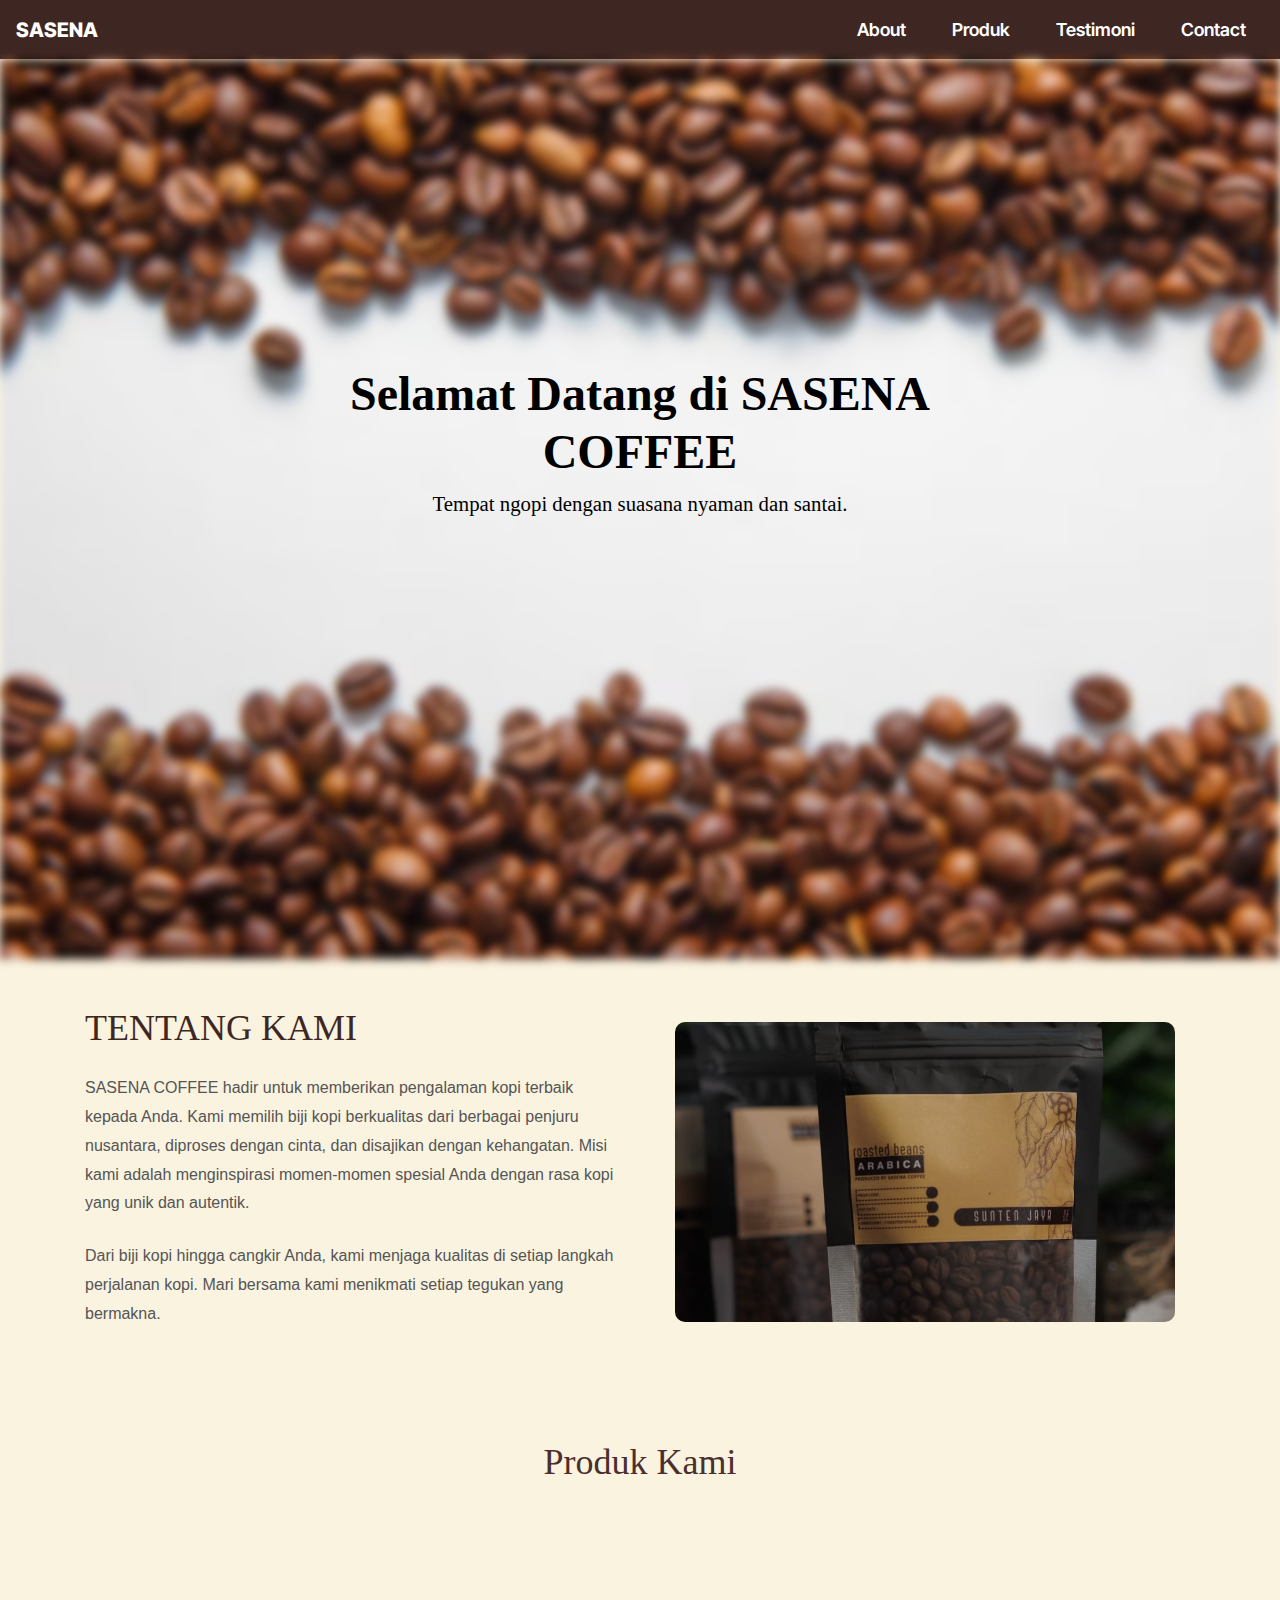
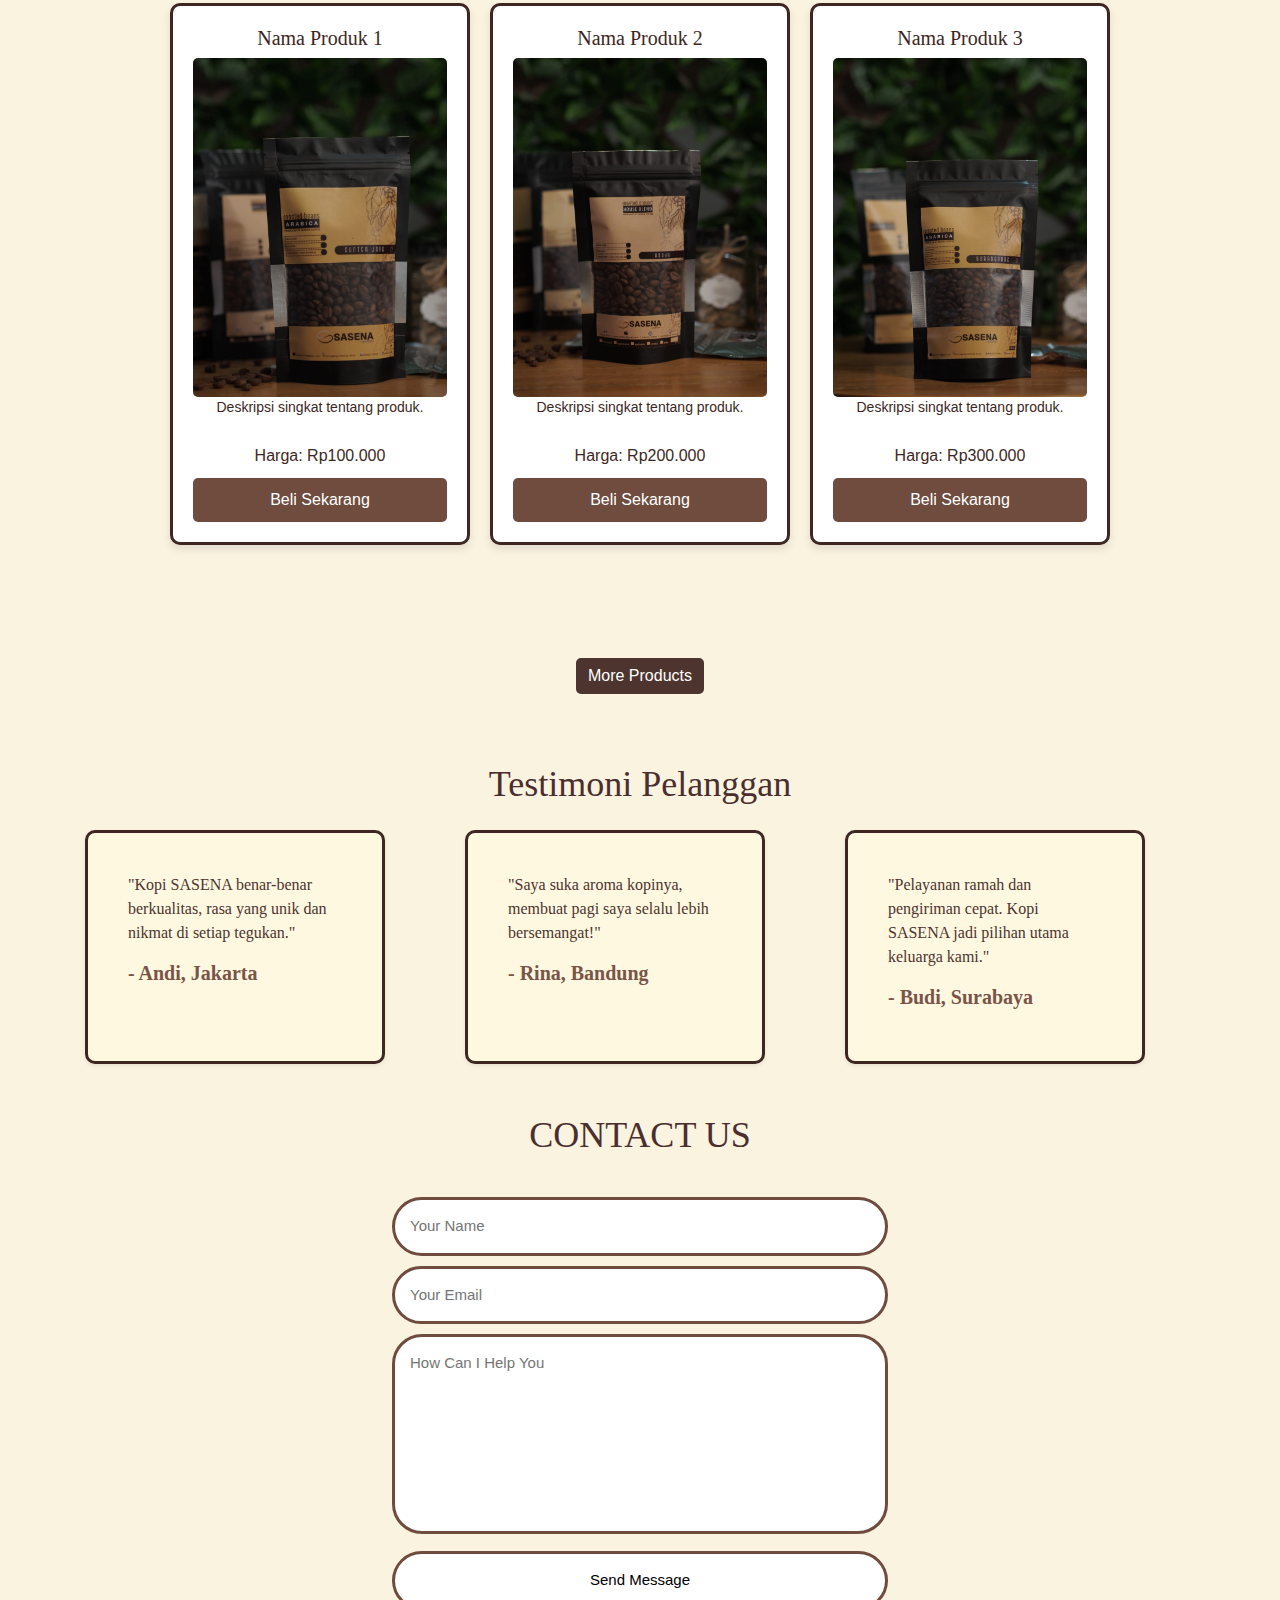
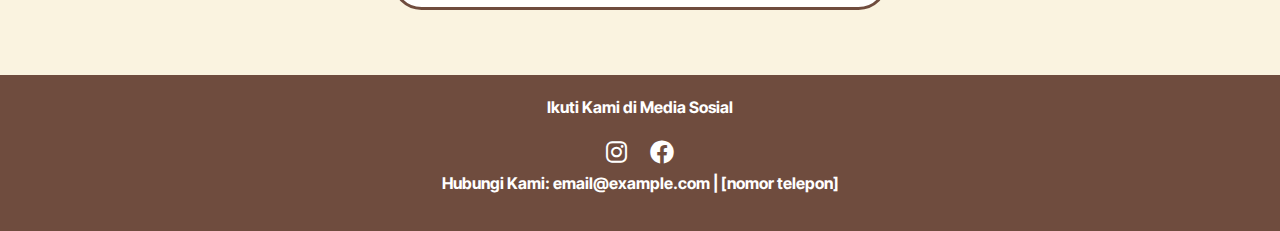
==== Tugas RPL/index.html @ 96879642 "Merge branch 'main' of https://github.com/Yapii234/PROJECT_SasenaCoffee" ====
<!DOCTYPE html>
<html lang="id">
<head>
    <meta charset="UTF-8">
    <meta name="viewport" content="width=device-width, initial-scale=1.0">
    <title>Landing Page Kopi</title>
    <link rel="stylesheet" href="https://stackpath.bootstrapcdn.com/bootstrap/4.5.2/css/bootstrap.min.css">
    <link rel="stylesheet" href="style.css">
    <link rel="stylesheet" href="https://cdnjs.cloudflare.com/ajax/libs/font-awesome/6.0.0-beta3/css/all.min.css">
</head>
<body>


    <!-- Navbar -->
    <nav class="navbar navbar-expand-lg ">
        <a class="navbar-brand" href="#">SASENA</a>
        <button class="navbar-toggler" type="button" data-toggle="collapse" data-target="#navbarNav" aria-controls="navbarNav" aria-expanded="false" aria-label="Toggle navigation">
            <span class="navbar-toggler-icon"></span>
        </button>
        <div class="collapse navbar-collapse" id="navbarNav">
            <ul class="navbar-nav ml-auto">
                <li class="nav-item">
                    <a class="nav-link" href="#about">About</a>
                </li>
                <li class="nav-item">
                    <a class="nav-link" href="#products">Produk</a>
                </li>
                <li class="nav-item">
                    <a class="nav-link" href="#testimoni">Testimoni</a>
                </li>
                <li class="nav-item">
                    <a class="nav-link" href="#contact">Contact</a>
                </li>
            </ul>
          </div>
        </nav>
        <div class="text">
          <h1>Selamat Datang di SASENA COFFEE</h1>
          <p>Tempat ngopi dengan suasana nyaman dan santai.</p>
        </div> 
        <div class="background">
         
    </div>
    
    <section id="about" class="py-5">
      <div class="container">
        <div class="row align-items-center">
          <!-- Bagian Teks -->
          <div class="col-md-6">
            <h2 class="text-uppercase mb-4 ">
              Tentang Kami
            </h2>
            <p class="mb-4">
              SASENA COFFEE hadir untuk memberikan pengalaman kopi terbaik kepada Anda. Kami memilih biji kopi berkualitas dari berbagai penjuru nusantara, diproses dengan cinta, dan disajikan dengan kehangatan. Misi kami adalah menginspirasi momen-momen spesial Anda dengan rasa kopi yang unik dan autentik.
            </p>
            <p>
              Dari biji kopi hingga cangkir Anda, kami menjaga kualitas di setiap langkah perjalanan kopi. Mari bersama kami menikmati setiap tegukan yang bermakna.
            </p>
          </div>
          <!-- Bagian Gambar -->
          <div class="col-md-6 text-center">
            <div class="image-container">
              <img
                src="/Tugas RPL/assets/produk1.jpg"
                alt="Tentang Kami"
                class="img-fluid rounded shadow"
              />
            </div>
          </div>
        </div>
      </div>
    </section>
    
    
        <section id="products" class="products mt-5">
            <h2 class="text-center">Produk Kami</h2>
            <div class="cards-container">
                <div class="card">
                  <h3>Nama Produk 1</h3>
                  <img src="/Tugas RPL/assets/produk1.jpg" alt="">
                  <p class="Desc">Deskripsi singkat tentang produk.</p>
                  <p class="price">Harga: Rp100.000</p>
                  <button>Beli Sekarang</button>
                </div>
                <div class="card">
                  <h3>Nama Produk 2</h3>
                  <img src="/Tugas RPL/assets/produk2.jpg" alt="">
                  <p class="Desc">Deskripsi singkat tentang produk.</p>
                  <p class="price">Harga: Rp200.000</p>
                  <button>Beli Sekarang</button>
                </div>
                <div class="card">
                  <h3>Nama Produk 3</h3>
                  <img src="/Tugas RPL/assets/produk3.jpg" alt="">
                  <p class="Desc">Deskripsi singkat tentang produk.</p>
                  <p class="price">Harga: Rp300.000</p>
                  <button>Beli Sekarang</button>
                </div>
              </div>
              <div class="d-flex justify-content-center my-4">
                <button class="btn ">More Products</button>
              </div>
              
        </section>

        <section class="testimoni" id="testimoni">
            <div class="container">
              <h2 class="text-center mb-4">Testimoni Pelanggan</h2>
              <div class="row">
                <!-- Testimoni 1 -->
                <div class="col-md-4">
                  <div class="card shadow-sm">
                    <div class="card-body">
                      <p class="card-text">"Kopi SASENA benar-benar berkualitas, rasa yang unik dan nikmat di setiap tegukan."</p>
                      <h5 class="card-title text-end">- Andi, Jakarta</h5>
                    </div>
                  </div>
                </div>
                <!-- Testimoni 2 -->
                <div class="col-md-4">
                  <div class="card shadow-sm">
                    <div class="card-body">
                      <p class="card-text">"Saya suka aroma kopinya, membuat pagi saya selalu lebih bersemangat!"</p>
                      <h5 class="card-title text-end">- Rina, Bandung</h5>
                    </div>
                  </div>
                </div>
                <!-- Testimoni 3 -->
                <div class="col-md-4">
                  <div class="card shadow-sm">
                    <div class="card-body">
                      <p class="card-text">"Pelayanan ramah dan pengiriman cepat. Kopi SASENA jadi pilihan utama keluarga kami."</p>
                      <h5 class="card-title text-end">- Budi, Surabaya</h5>
                    </div>
                  </div>
                </div>
              </div>
            </div>
          </section>

    <section id="contact" >
        <div class="contact">
            <h2>CONTACT US</h2>
        </div>
        <div class="alert alert-success role="alert" id="myAlert">
                  Berhasil Terkirim! 
                </div>
            <div class="contact-form">
                <form action="https://formspree.io/f/xpwwjdwo"
                method="POST" class="text-center">
                    <input type="name" name="name" placeholder="Your Name" required>
                    <input type="email" name="email" placeholder="Your Email" required>
                    <textarea name="message" id="" cols="35" rows="10" placeholder="How Can I Help You" required></textarea>
                    <input type="submit" onclick="myFunction()" value="Send Message" class="submit" require>
                </form>
            </div>
        </div>
    </section>

    <footer>
        <p>Ikuti Kami di Media Sosial</p>
        <div>
            <a href="https://www.instagram.com/sasenacoffee?igsh=MXdnYzlqZTFneHRh" target="_blank"><i class="fab fa-instagram"></i></a>
            <a href="https://www.facebook.com/sasenacoffeestore?mibextid=ZbWKwL" target="_blank"><i class="fab fa-facebook"></i></a>
        </div>
        <p>Hubungi Kami: email@example.com | [nomor telepon]</p>
    </footer>

    <script>
      // alerts //
      var myAlert = document.getElementById('myAlert');

      myAlert.style.display = 'none'

      function myFunction() {
      myAlert.style.display = 'block' 

      // Clear the text before upload //
      window.onbeforeunload = () => {
      for (const form of document.getElementsByTagName("form")) {
      form.reset();
      }
    };
    }
    </script>

    <script src="https://code.jquery.com/jquery-3.5.1.slim.min.js"></script>
    <script src="https://cdn.jsdelivr.net/npm/@popperjs/core@2.9.2/dist/umd/popper.min.js"></script>
    <script src="https://stackpath.bootstrapcdn.com/bootstrap/4.5.2/js/bootstrap.min.js"></script>
</body>
</html>
---- Tugas RPL/style.css ----
@import url('https://fonts.googleapis.com/css2?family=Anton&family=Bebas+Neue&family=Inter+Tight:ital,wght@0,100..900;1,100..900&display=swap');
/*Header*/
* {
  margin: 0;
  padding: 0;
  box-sizing: border-box;
}
body, html {
  margin: 0;
  padding: 0;
  height: 100%;
}

.background {
  position: relative;
  width: 100%;
  height: 100vh;
  background: url('./assets/Home.avif') no-repeat center center/cover;
  filter: blur(5px);
}

.text {
  position: absolute;
  top: 50%;
  left: 50%;
  transform: translate(-50%, -50%);
  color: black; 
  text-align: center;
  font-family: Arial, sans-serif;
  z-index: 1;
  background-color: transparent;
  
}

.text h1 {
  font-size: 3rem;
  font-family: 'Playfair Display', serif;
  font-weight: 600;
}

.text p {
  font-size: 1.3rem;
  font-family: 'Lora', serif;
}

/* navbar */
button.navbar-toggler-{
  color: #007BFF;
}
.navbar-toggler{
  color: white;
}
#navbar-color {
  background-color: rgba(238, 224, 208);
}
.navbar-expand-lg{
  background-color: #3e2723;
}
.navbar-brand {
  font-family: "Inter Tight", serif;
  font-optical-sizing: auto;
  font-weight: 800;
  font-style: normal;
}

.navbar-nav {
  margin-left: auto; 
  gap: 30px; 
  list-style: none;
  transition: left 0.3s;
  font-size: 18px;
  padding-right: 10px;
}
.navbar-brand{
  color: white;
}
.nav-link {
  color: white;
  transition: 0.4s ease;
  cursor: pointer;
  font-family: "Inter Tight", serif;
  font-optical-sizing: auto;
  font-weight: 600; 
  font-style: normal;
}

.nav-link:hover {
  color: #6f4c3e;
  border: 3px solid #6f4c3e;
  border-radius: 8px;
  padding: 2px 8px; 
}

/*Body*/
body {
  font-family: 'Roboto', sans-serif;
  margin: 0;
  padding: 0;
    background-color: #faf3e0;
    color: #3e2723;
}
section.features{
  background-color: #faf3e0;
  padding-top: 5vh;
  padding-bottom: 5vh;

}

section#products.products.mt-5 {
  padding-bottom: 5vh;
}

/*About*/
#about h2 {
  font-family: 'Abril Fatface', serif;
  font-size: 36px;
}
#about p {
  font-family: 'Roboto', sans-serif;
  color: #555;
  line-height: 1.8;
}
.image-container {
  position: relative;
  overflow: hidden;
  display: inline-block;
  border-radius: 10px;
  transition: transform 0.3s ease-in-out;
}

.image-container img {
  transition: transform 0.4s ease-in-out, filter 0.4s ease-in-out;
    width: 500px;
    height: 300px;
    object-fit: cover; /* Menjaga gambar tetap proporsional */
}

.image-container:hover img {
  transform: scale(1.1);
  filter: brightness(1.2);
  cursor: pointer;
}


/* Container untuk card */
.products h2 {
  font-family: 'Abril Fatface', serif;
  color: #4b2e2e;
  font-size: 36px;
  margin-bottom: 30px;
}
.cards-container {
  display: flex;
  justify-content: center;
  align-items: center; 
  gap: 20px; 
  margin: 0; 
  padding: 5px;
  height: 80vh; 
}


.card {
  max-width: 300px; 
  border: 3px solid #3e2723;
  border-radius: 10px;
  box-shadow: 0 4px 8px rgba(0, 0, 0, 0.1);
  padding: 20px;
  text-align: center;
  transition: transform 0.2s, box-shadow 0.2s;
  color: #faf3e0;
}
.card h3 {
  font-family: 'Pacifico', cursive;
  font-size: 20px;
  color: #3e2723;
}
p.Desc{
  font-size: 14px;
  color: #3e2723;
}
p.price{
  font-size: 16px;
  color: #3e2723;
  margin: 10px 0;
}
.card:hover {
  transform: translateY(-5px);
  box-shadow: 0 8px 16px rgba(0, 0, 0, 0.2);
}
/*img*/
img {
  border-radius: 5px;
}

/* Style tombol */

.card button {
  background-color: #6f4c3e;
  color: white;
  border: none;
  padding: 10px 20px;
  border-radius: 5px;
  cursor: pointer;
  font-size: 16px;
  transition:  0.3s;
}

.card button:hover {
  background-color: #4E342E;
}
button.btn{
    background-color: #6f4c3e;
    color: white;
    border: none;
    border-radius: 5px;
    cursor: pointer;
    font-size: 16px;
    transition: 0.3s;
}
button.btn {
  background-color: #4E342E;
}

/*Testimoni*/
/* Style untuk semua card testimoni */
.testimoni h2 {
  font-family: 'Abril Fatface', serif;
  color: #4b2e2e;
  font-size: 36px;
  margin-bottom: 30px;
}

.testimoni .card {
  height: 100%;
  min-height: 200px; 
  background-color: #fff8e1; 
  border: 1px solid #e0c4a8;
  border-radius: 10px;  
  box-shadow: 0 4px 8px rgba(0, 0, 0, 0.3); 
  text-align: left;
  border: 3px solid #3e2723;
}

.testimoni .card-body {
  font-family: 'Merriweather', serif;
}

.testimoni .card-text {
  color: #4E342E;
}

.testimoni .card-title {
  font-weight: bold; 
  color: #795548; 
}
/* contact */ 


.contact {
  display: flex;
  flex-direction: row;
  justify-content: center;
  margin-top: 50px;
  padding: 0;
}

.contact h2 {
  font-family: 'Abril Fatface', serif;
  color: #4b2e2e;
  text-align: center;
  font-size: 36px;
  margin-bottom: 30px;
}
.contact-form{
  padding-bottom: 5vh;
}
.contact-form form {
  position: relative;
  width: 50%;
  border: 3x solid #6f4c3e;
  border-radius: 30px;
  margin: auto;
  padding: 10px;
}
.contact-form form input, form textarea {
  width: 80%;
  padding: 15px;
  background: white;
  color: black;
  border: 3px solid #6f4c3e;
  outline: none;
  font-size: 15px;
  border-radius: 30px;
  margin-bottom: 10px;
}
.contact-form textarea {
  resize: none;
  height: 200px;
}
.contact-form input .submit {
  width: 160px;
  height: 60px;
  background: transparent;
  border: 3px solid #4E342E;
  border-radius: 30px;
  transition: 0.5s ease;
  cursor: pointer;
}
.contact-form .submit:hover {
  background-color: #6f4c3e;
  color: white;
}
iframe {
  margin-top: 30px;
}
/* contact end */

footer {
    background: #6f4c3e;
    color: white;
    padding: 20px 0;
    text-align: center;
    font-family: "Inter Tight", serif;
  font-optical-sizing: auto;
  font-weight: 700;
  font-style: normal;
}

footer div a {
  margin: 0 10px; /* Jarak antar ikon */
  color: white; /* Warna ikon */
  font-size: 24px; /* Ukuran ikon */
  text-decoration: none; /* Hilangkan garis bawah */
  transition: color 0.3s; /* Efek transisi */
}

footer div a:hover {
  color: #ffd54f; /* Warna saat ikon di-hover */
}
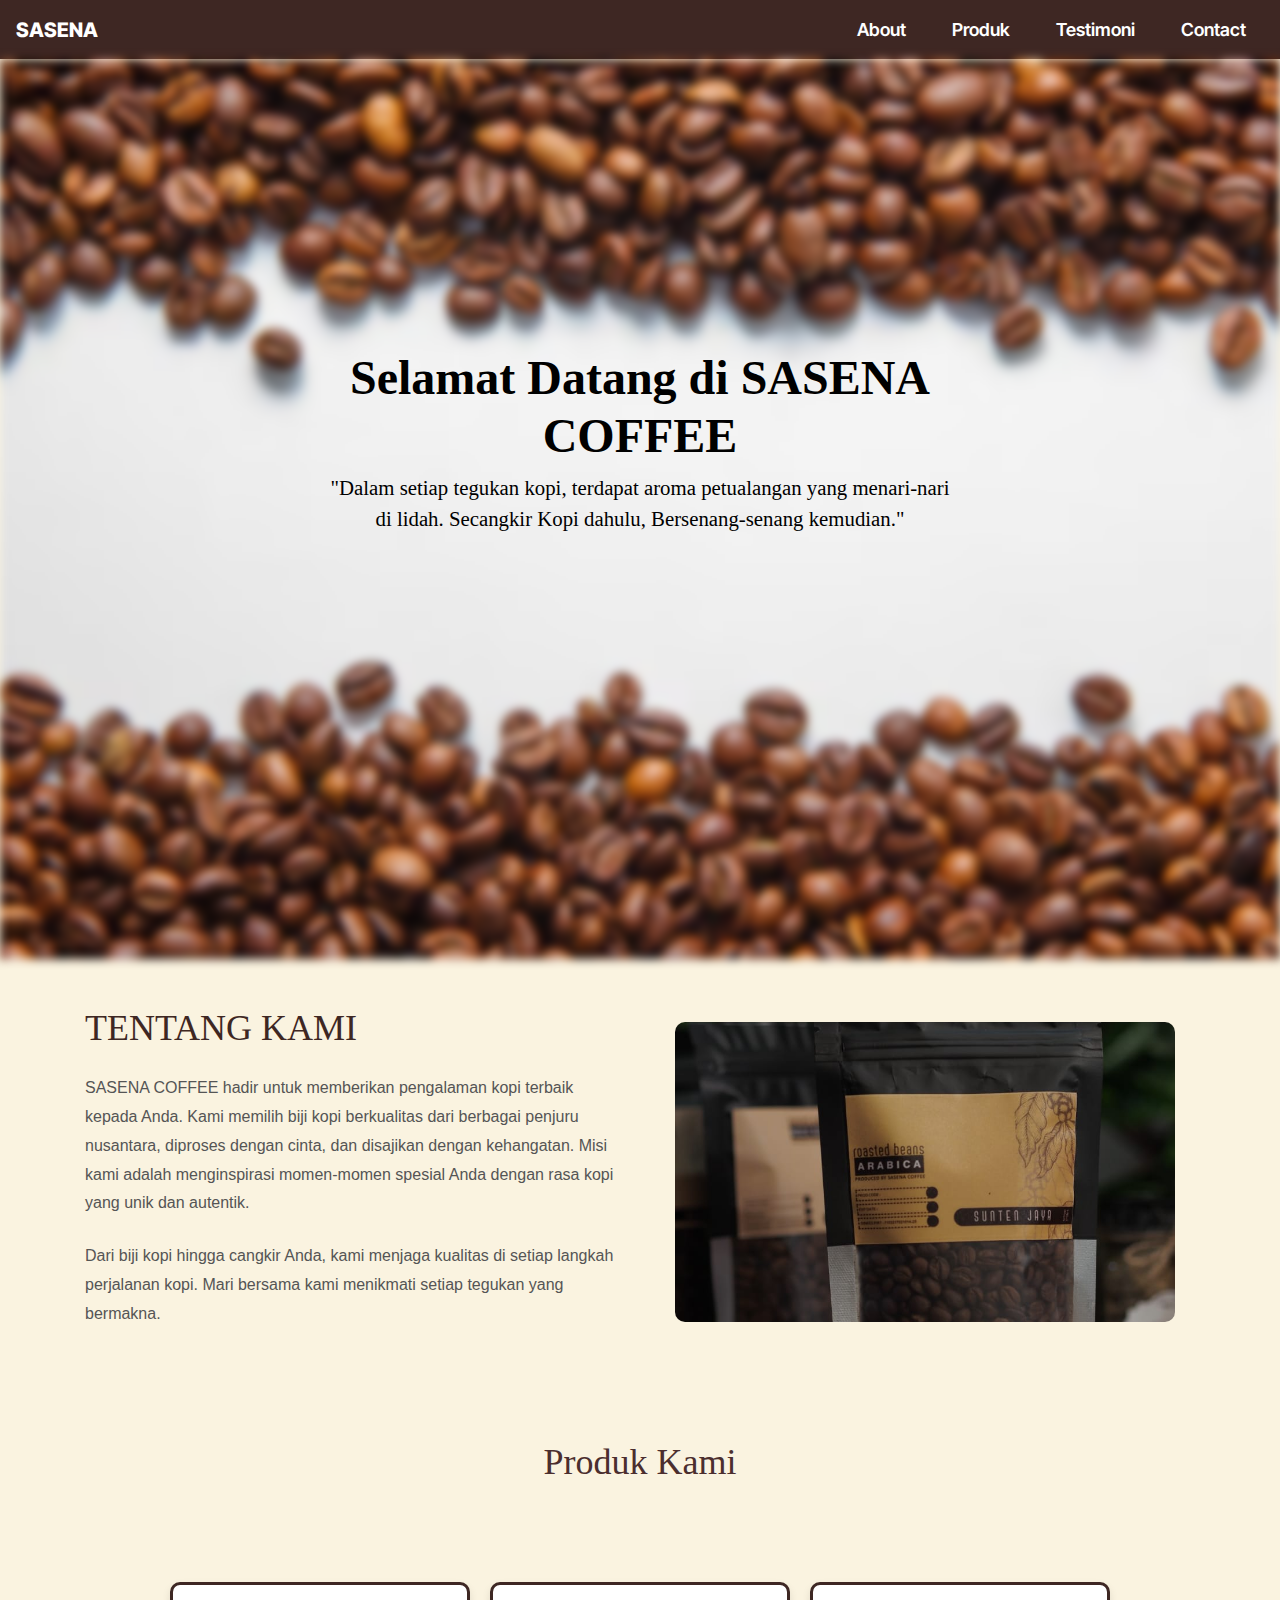
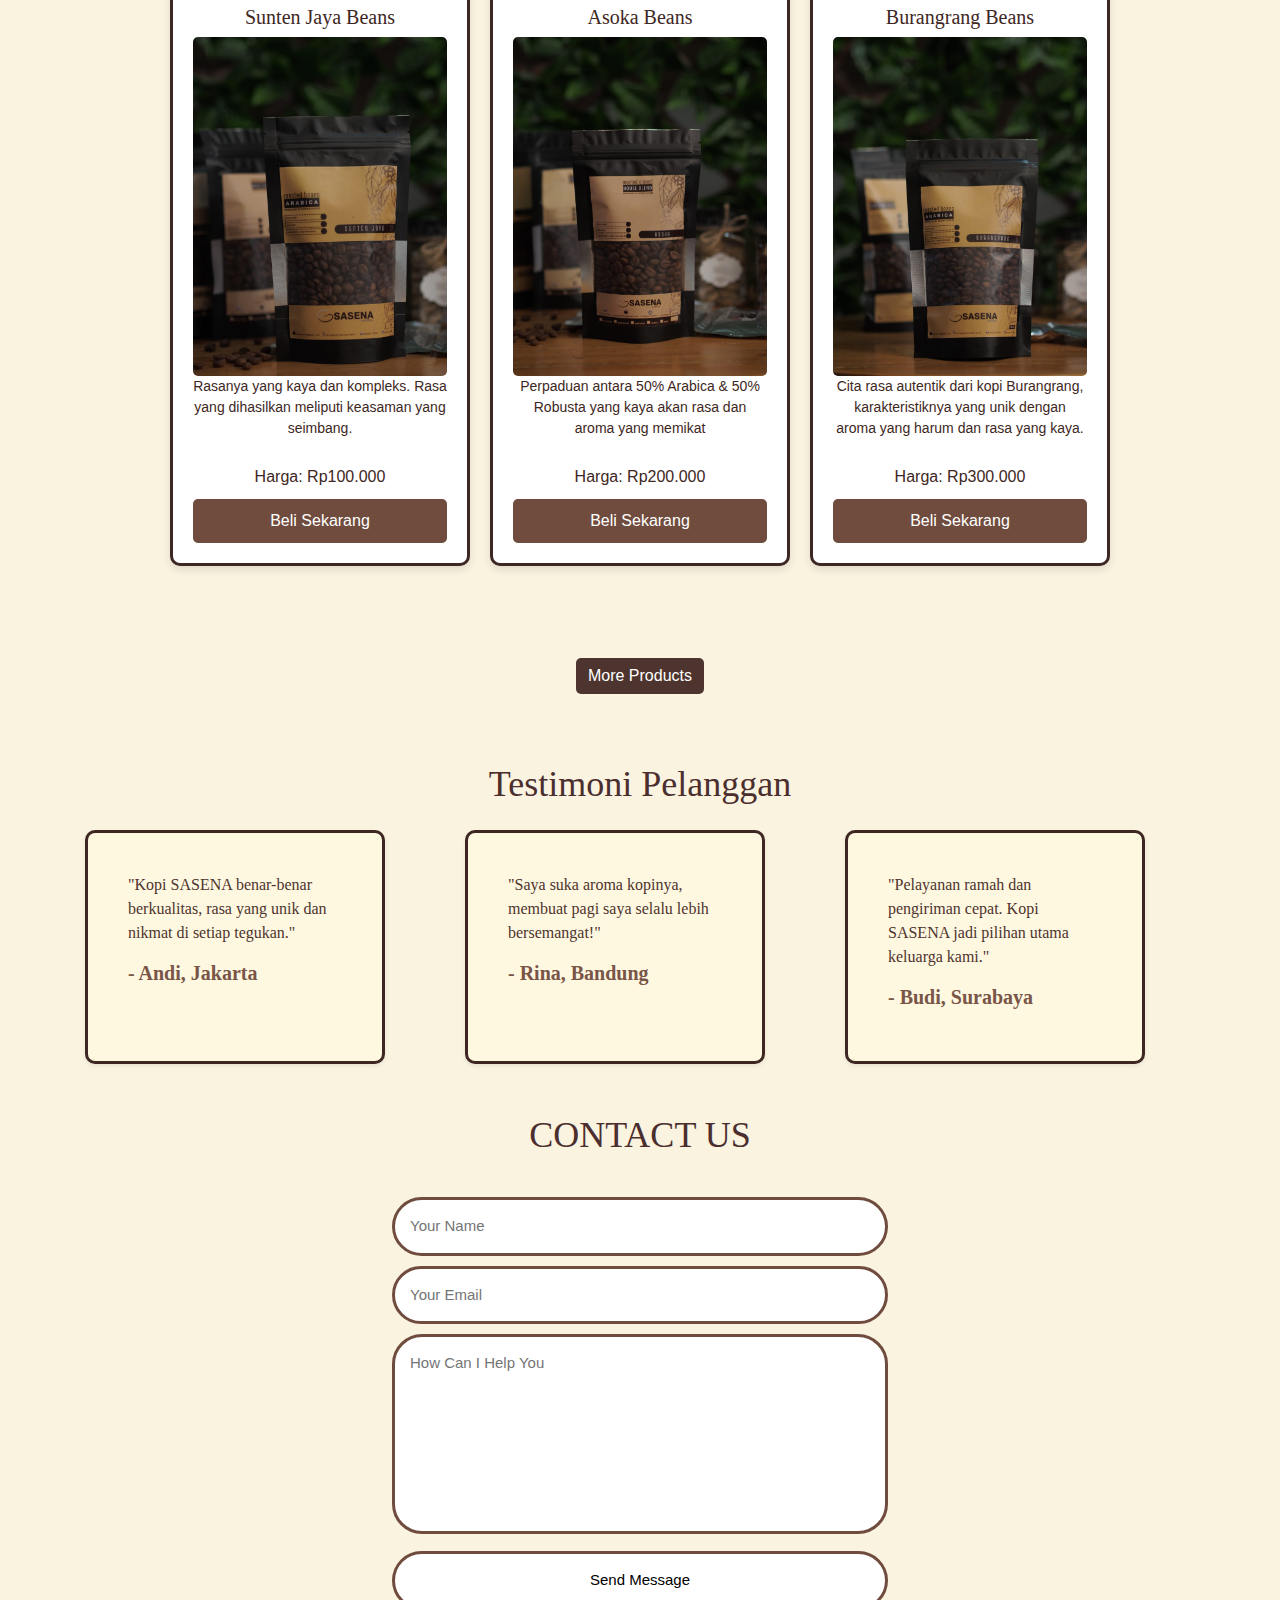
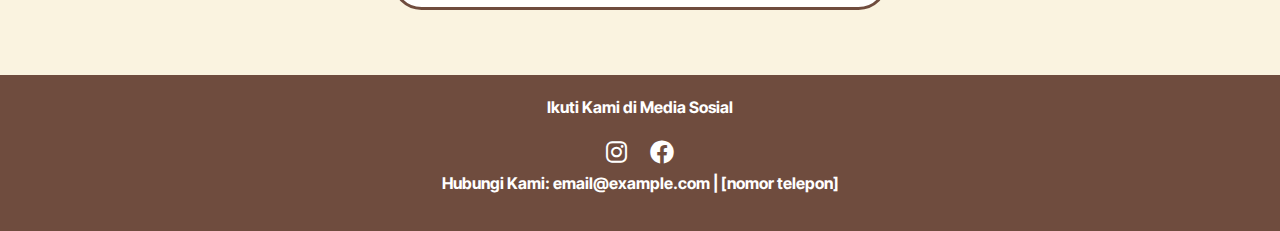
==== commit d23f1a24: "update more products" ====
--- a/Tugas RPL/index.html
+++ b/Tugas RPL/index.html
@@ -36,7 +36,7 @@
         </nav>
         <div class="text">
           <h1>Selamat Datang di SASENA COFFEE</h1>
-          <p>Tempat ngopi dengan suasana nyaman dan santai.</p>
+          <p>"Dalam setiap tegukan kopi, terdapat aroma petualangan yang menari-nari di lidah. Secangkir Kopi dahulu, Bersenang-senang kemudian."</p>
         </div> 
         <div class="background">
          
@@ -76,29 +76,29 @@
             <h2 class="text-center">Produk Kami</h2>
             <div class="cards-container">
                 <div class="card">
-                  <h3>Nama Produk 1</h3>
+                  <h3>Sunten Jaya Beans</h3>
                   <img src="/Tugas RPL/assets/produk1.jpg" alt="">
-                  <p class="Desc">Deskripsi singkat tentang produk.</p>
+                  <p class="Desc">Rasanya yang kaya dan kompleks. Rasa yang dihasilkan meliputi keasaman yang seimbang.</p>
                   <p class="price">Harga: Rp100.000</p>
                   <button>Beli Sekarang</button>
                 </div>
                 <div class="card">
-                  <h3>Nama Produk 2</h3>
+                  <h3>Asoka Beans</h3>
                   <img src="/Tugas RPL/assets/produk2.jpg" alt="">
-                  <p class="Desc">Deskripsi singkat tentang produk.</p>
+                  <p class="Desc">Perpaduan antara 50% Arabica & 50% Robusta yang kaya akan rasa dan aroma yang memikat</p>
                   <p class="price">Harga: Rp200.000</p>
                   <button>Beli Sekarang</button>
                 </div>
                 <div class="card">
-                  <h3>Nama Produk 3</h3>
+                  <h3>Burangrang Beans</h3>
                   <img src="/Tugas RPL/assets/produk3.jpg" alt="">
-                  <p class="Desc">Deskripsi singkat tentang produk.</p>
+                  <p class="Desc">Cita rasa autentik dari kopi Burangrang, karakteristiknya yang unik dengan aroma yang harum dan rasa yang kaya.</p>
                   <p class="price">Harga: Rp300.000</p>
                   <button>Beli Sekarang</button>
                 </div>
               </div>
               <div class="d-flex justify-content-center my-4">
-                <button class="btn ">More Products</button>
+                <a href="../Tugas RPL/more_products.html"><button class="btn ">More Products</button></a>
               </div>
               
         </section>
--- a/Tugas RPL/style.css
+++ b/Tugas RPL/style.css
@@ -76,7 +76,6 @@
 }
 .nav-link {
   color: white;
-  transition: 0.4s ease;
   cursor: pointer;
   font-family: "Inter Tight", serif;
   font-optical-sizing: auto;
@@ -87,7 +86,7 @@
 .nav-link:hover {
   color: #6f4c3e;
   border: 3px solid #6f4c3e;
-  border-radius: 8px;
+  border-radius: 30px;
   padding: 2px 8px; 
 }
 
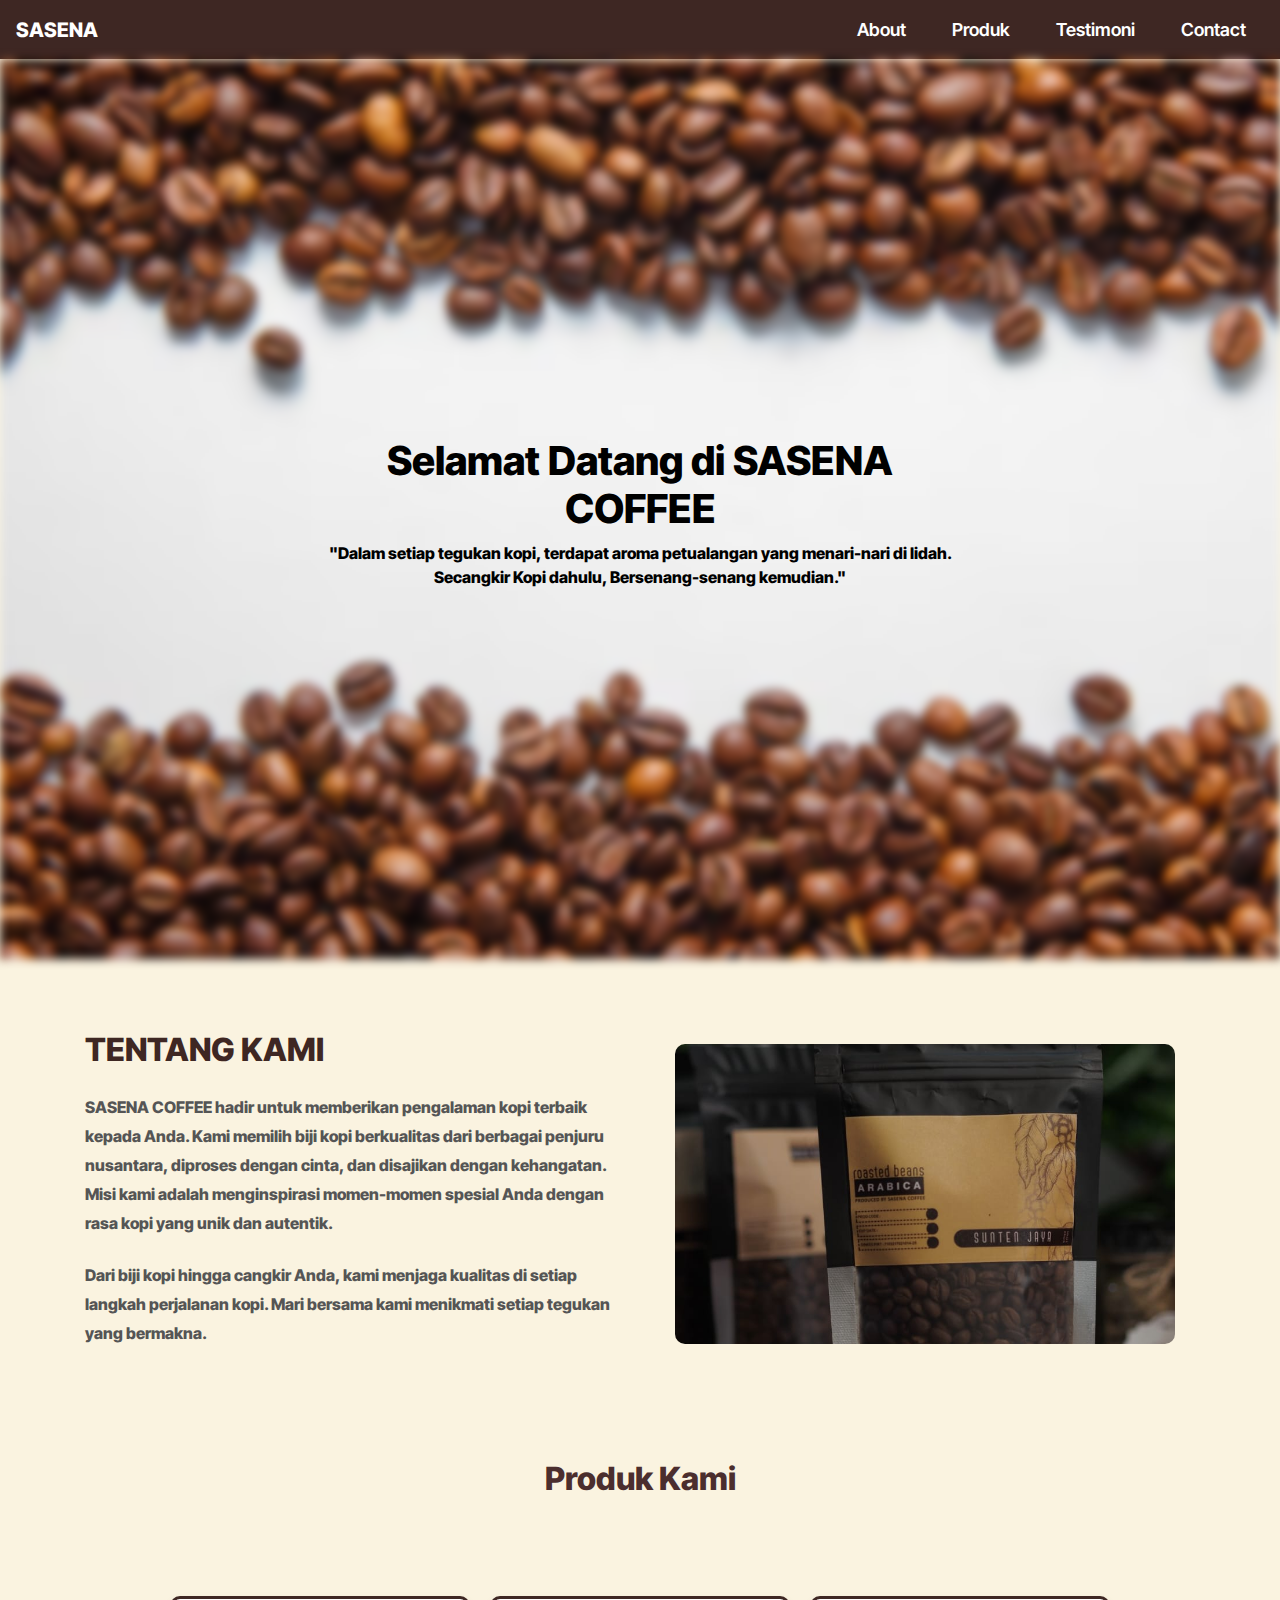
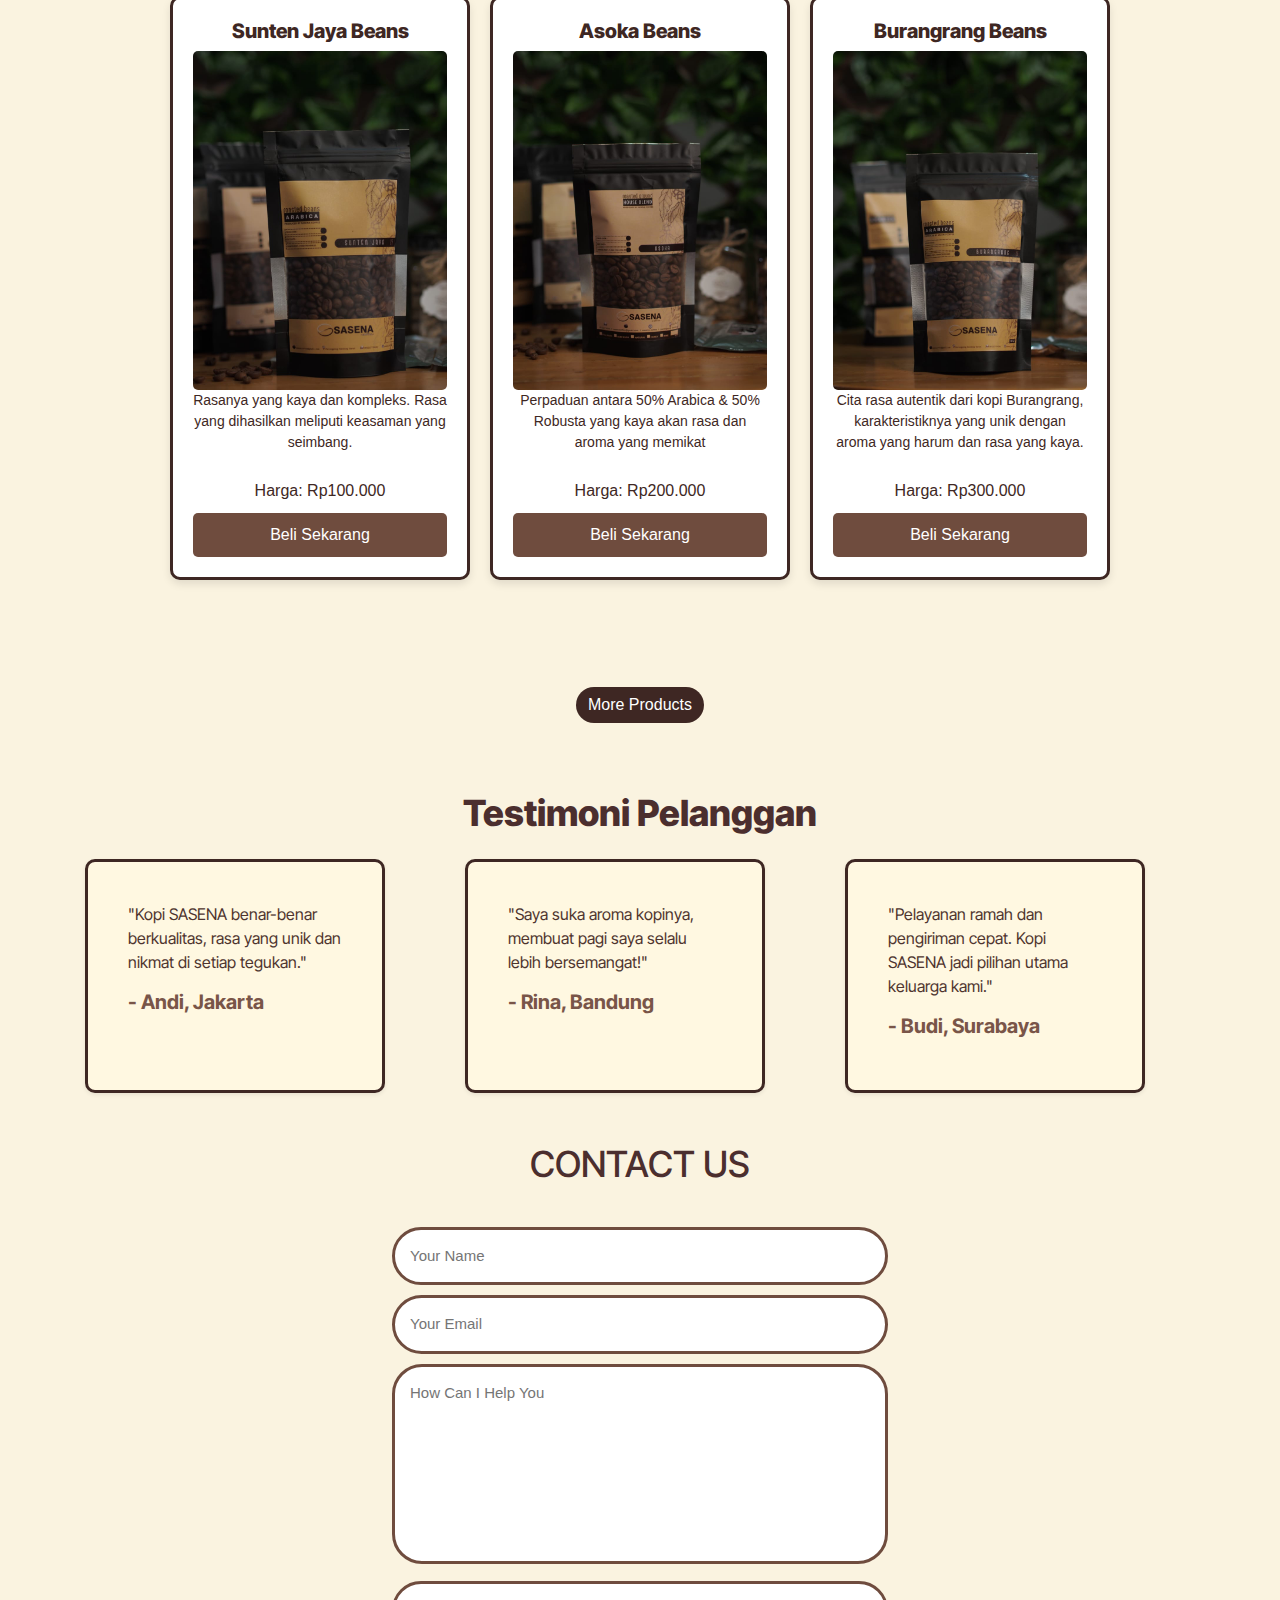
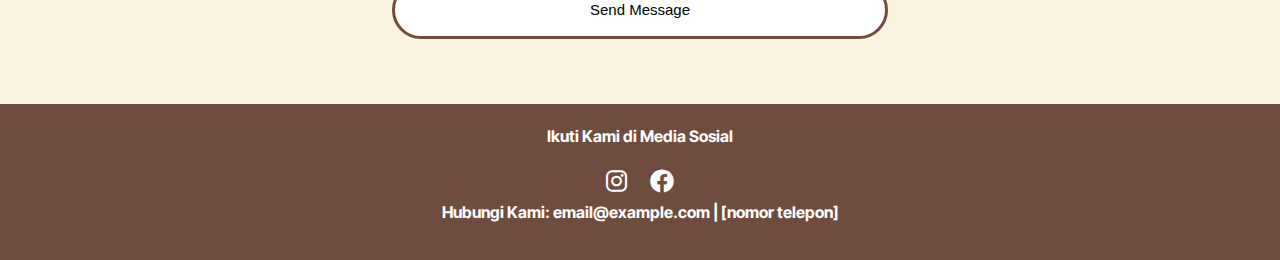
==== commit 971a1041: "update homepage" ====
--- a/Tugas RPL/index.html
+++ b/Tugas RPL/index.html
@@ -34,11 +34,14 @@
             </ul>
           </div>
         </nav>
+        <div style="position: relative;">
+          <div class="background">
+        </div> 
         <div class="text">
           <h1>Selamat Datang di SASENA COFFEE</h1>
           <p>"Dalam setiap tegukan kopi, terdapat aroma petualangan yang menari-nari di lidah. Secangkir Kopi dahulu, Bersenang-senang kemudian."</p>
-        </div> 
-        <div class="background">
+    </div>
+        </div>
          
     </div>
     
--- a/Tugas RPL/style.css
+++ b/Tugas RPL/style.css
@@ -33,22 +33,22 @@
 }
 
 .text h1 {
-  font-size: 3rem;
-  font-family: 'Playfair Display', serif;
-  font-weight: 600;
+  font-family: "Inter Tight", serif;
+  font-optical-sizing: auto;
+  font-weight: 800;
+  font-style: normal;
 }
 
 .text p {
-  font-size: 1.3rem;
-  font-family: 'Lora', serif;
+  font-family: "Inter Tight", serif;
+  font-optical-sizing: auto;
+  font-weight: 800;
+  font-style: normal;
 }
 
 /* navbar */
-button.navbar-toggler-{
-  color: #007BFF;
-}
-.navbar-toggler{
-  color: white;
+button.navbar-toggler {
+  background-color: white;
 }
 #navbar-color {
   background-color: rgba(238, 224, 208);
@@ -111,11 +111,16 @@
 
 /*About*/
 #about h2 {
-  font-family: 'Abril Fatface', serif;
-  font-size: 36px;
+  font-family: "Inter Tight", serif;
+  font-optical-sizing: auto;
+  font-weight: 800;
+  font-style: normal;
 }
 #about p {
-  font-family: 'Roboto', sans-serif;
+  font-family: "Inter Tight", serif;
+  font-optical-sizing: auto;
+  font-weight: 800;
+  font-style: normal;
   color: #555;
   line-height: 1.8;
 }
@@ -143,9 +148,11 @@
 
 /* Container untuk card */
 .products h2 {
-  font-family: 'Abril Fatface', serif;
+  font-family: "Inter Tight", serif;
+  font-optical-sizing: auto;
+  font-weight: 800;
+  font-style: normal;
   color: #4b2e2e;
-  font-size: 36px;
   margin-bottom: 30px;
 }
 .cards-container {
@@ -170,7 +177,10 @@
   color: #faf3e0;
 }
 .card h3 {
-  font-family: 'Pacifico', cursive;
+  font-family: "Inter Tight", serif;
+  font-optical-sizing: auto;
+  font-weight: 800;
+  font-style: normal;
   font-size: 20px;
   color: #3e2723;
 }
@@ -209,22 +219,26 @@
   background-color: #4E342E;
 }
 button.btn{
-    background-color: #6f4c3e;
     color: white;
     border: none;
-    border-radius: 5px;
+    border-radius: 30px;
     cursor: pointer;
     font-size: 16px;
     transition: 0.3s;
 }
 button.btn {
-  background-color: #4E342E;
+  margin-top: 15px;
+  background-color: #3e2723;
+  color: white;
 }
 
 /*Testimoni*/
 /* Style untuk semua card testimoni */
 .testimoni h2 {
-  font-family: 'Abril Fatface', serif;
+  font-family: "Inter Tight", serif;
+  font-optical-sizing: auto;
+  font-weight: 800;
+  font-style: normal;
   color: #4b2e2e;
   font-size: 36px;
   margin-bottom: 30px;
@@ -242,7 +256,7 @@
 }
 
 .testimoni .card-body {
-  font-family: 'Merriweather', serif;
+  font-family: 'Inter Tight', serif;
 }
 
 .testimoni .card-text {
@@ -265,7 +279,7 @@
 }
 
 .contact h2 {
-  font-family: 'Abril Fatface', serif;
+  font-family: 'Inter Tight', serif;
   color: #4b2e2e;
   text-align: center;
   font-size: 36px;
@@ -335,5 +349,5 @@
 }
 
 footer div a:hover {
-  color: #ffd54f; /* Warna saat ikon di-hover */
+  color: #fbb79c; /* Warna saat ikon di-hover */
 }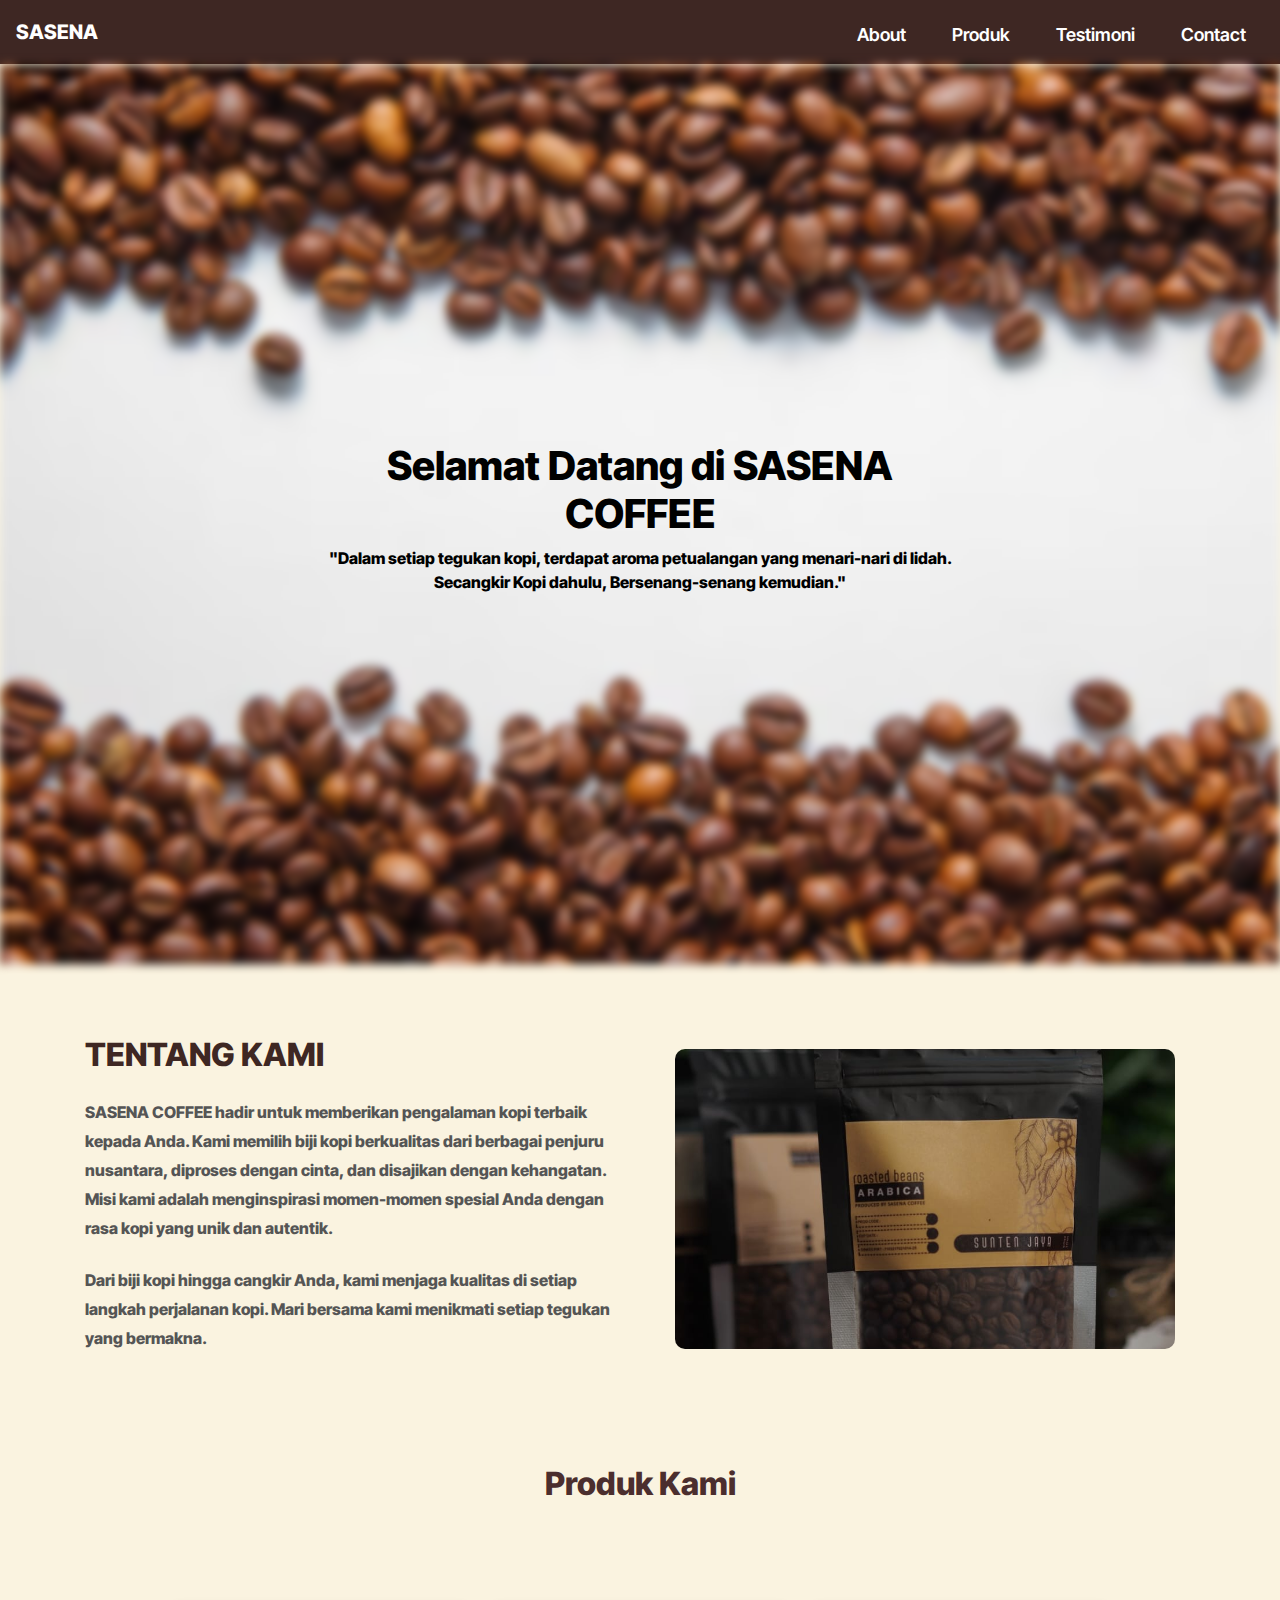
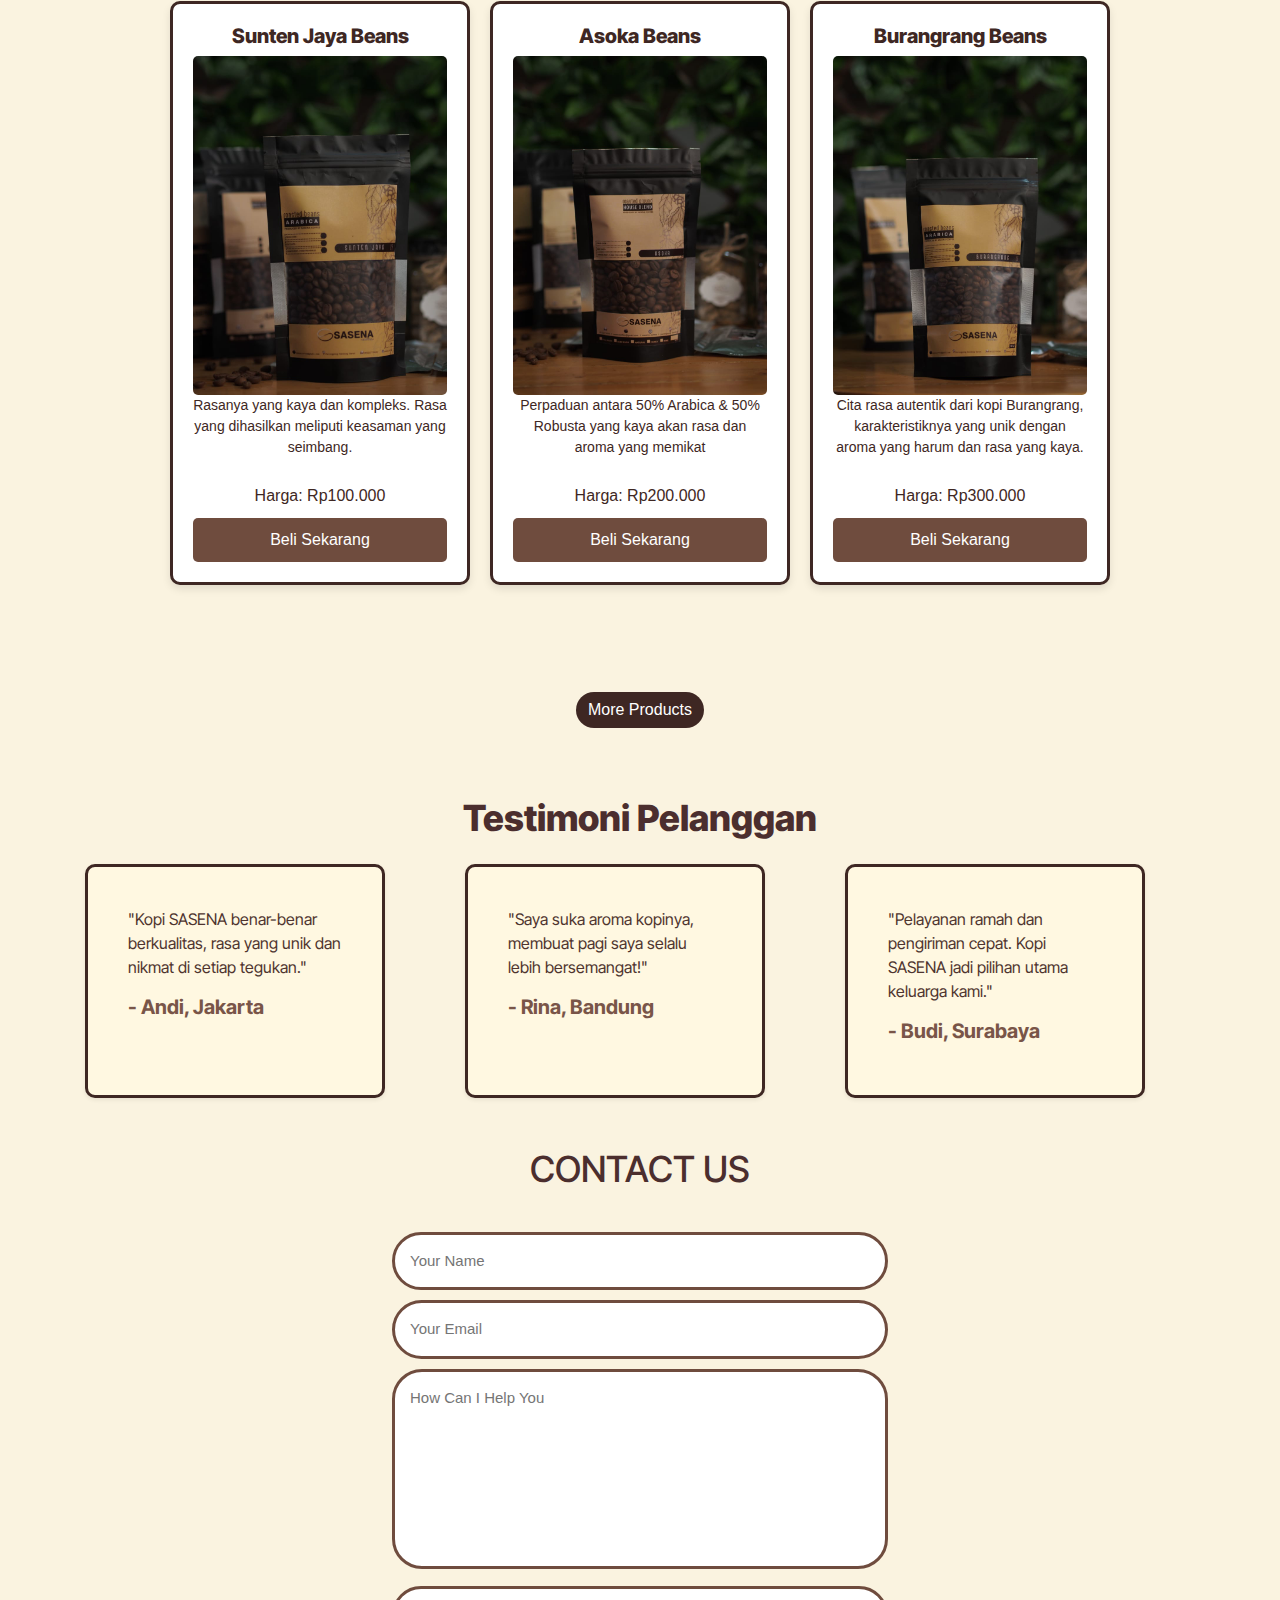
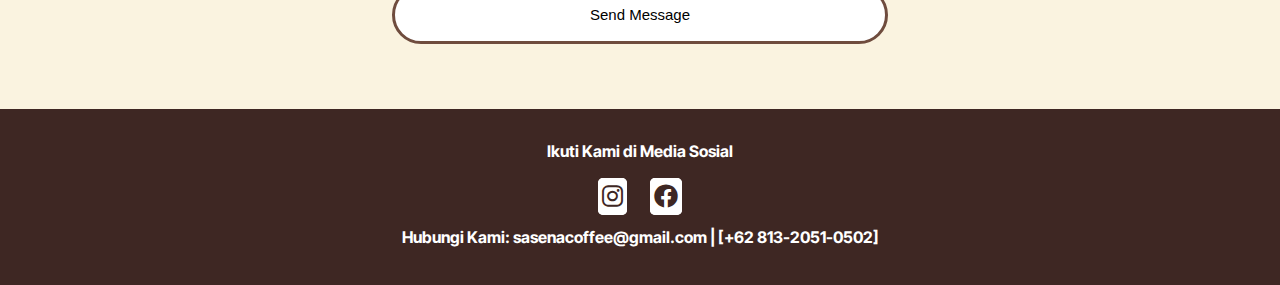
==== commit dc27783c: "update footer" ====
--- a/Tugas RPL/index.html
+++ b/Tugas RPL/index.html
@@ -13,7 +13,7 @@
 
     <!-- Navbar -->
     <nav class="navbar navbar-expand-lg ">
-        <a class="navbar-brand" href="#">SASENA</a>
+        <a class="navbar-brand">SASENA</a>
         <button class="navbar-toggler" type="button" data-toggle="collapse" data-target="#navbarNav" aria-controls="navbarNav" aria-expanded="false" aria-label="Toggle navigation">
             <span class="navbar-toggler-icon"></span>
         </button>
@@ -166,7 +166,7 @@
             <a href="https://www.instagram.com/sasenacoffee?igsh=MXdnYzlqZTFneHRh" target="_blank"><i class="fab fa-instagram"></i></a>
             <a href="https://www.facebook.com/sasenacoffeestore?mibextid=ZbWKwL" target="_blank"><i class="fab fa-facebook"></i></a>
         </div>
-        <p>Hubungi Kami: email@example.com | [nomor telepon]</p>
+        <p>Hubungi Kami: sasenacoffee@gmail.com | [+62 813-2051-0502]</p>
     </footer>
 
     <script>
--- a/Tugas RPL/style.css
+++ b/Tugas RPL/style.css
@@ -61,6 +61,7 @@
   font-optical-sizing: auto;
   font-weight: 800;
   font-style: normal;
+  color: white;
 }
 
 .navbar-nav {
@@ -71,9 +72,6 @@
   font-size: 18px;
   padding-right: 10px;
 }
-.navbar-brand{
-  color: white;
-}
 .nav-link {
   color: white;
   cursor: pointer;
@@ -81,6 +79,7 @@
   font-optical-sizing: auto;
   font-weight: 600; 
   font-style: normal;
+  margin-top: 5px;
 }
 
 .nav-link:hover {
@@ -88,6 +87,7 @@
   border: 3px solid #6f4c3e;
   border-radius: 30px;
   padding: 2px 8px; 
+  margin-top: 5px;
 }
 
 /*Body*/
@@ -330,7 +330,7 @@
 /* contact end */
 
 footer {
-    background: #6f4c3e;
+    background: #3e2723;
     color: white;
     padding: 20px 0;
     text-align: center;
@@ -340,14 +340,21 @@
   font-style: normal;
 }
 
+footer p {
+  margin-top: 10px;
+}
+
 footer div a {
   margin: 0 10px; /* Jarak antar ikon */
-  color: white; /* Warna ikon */
+  color: #3e2723; /* Warna ikon */
   font-size: 24px; /* Ukuran ikon */
   text-decoration: none; /* Hilangkan garis bawah */
   transition: color 0.3s; /* Efek transisi */
+  border: 4px solid white;
+  border-radius: 5px;
+  background-color: white;
 }
 
 footer div a:hover {
-  color: #fbb79c; /* Warna saat ikon di-hover */
+  color: #6f4c3e; /* Warna saat ikon di-hover */
 }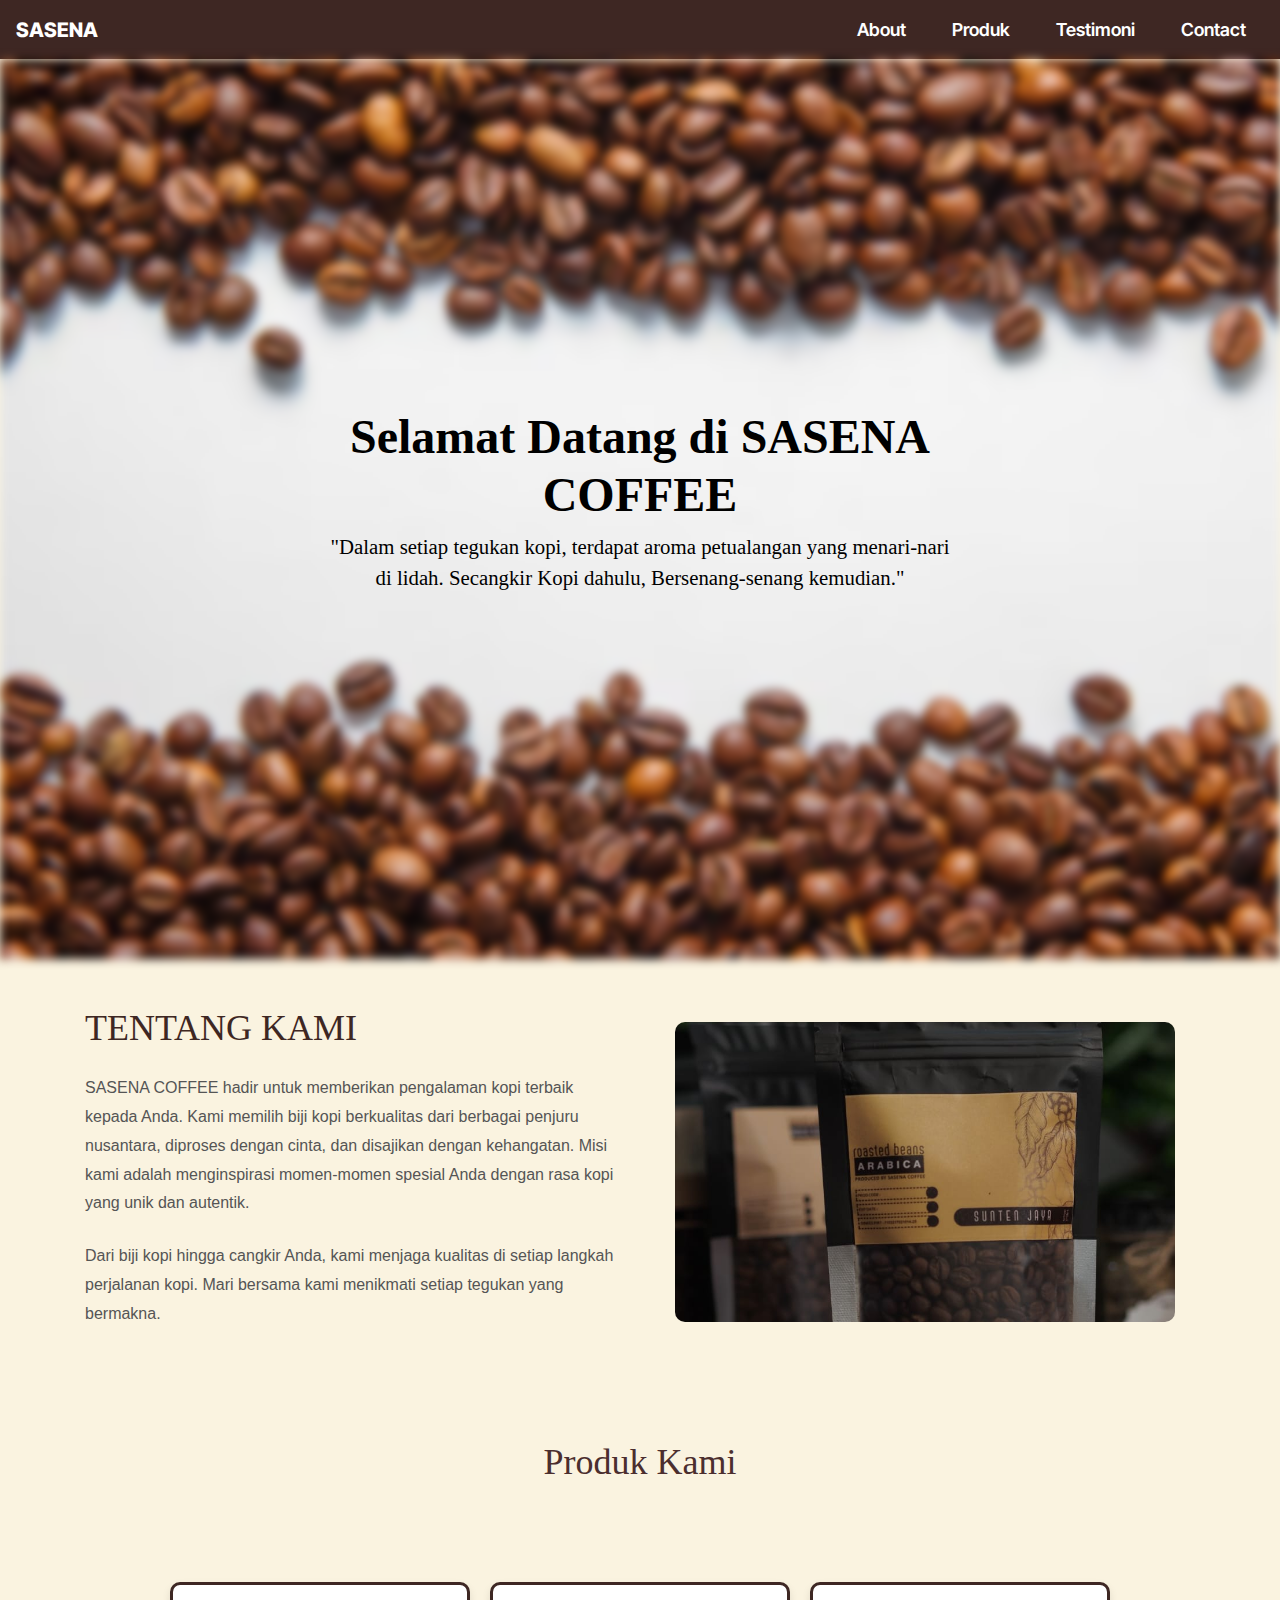
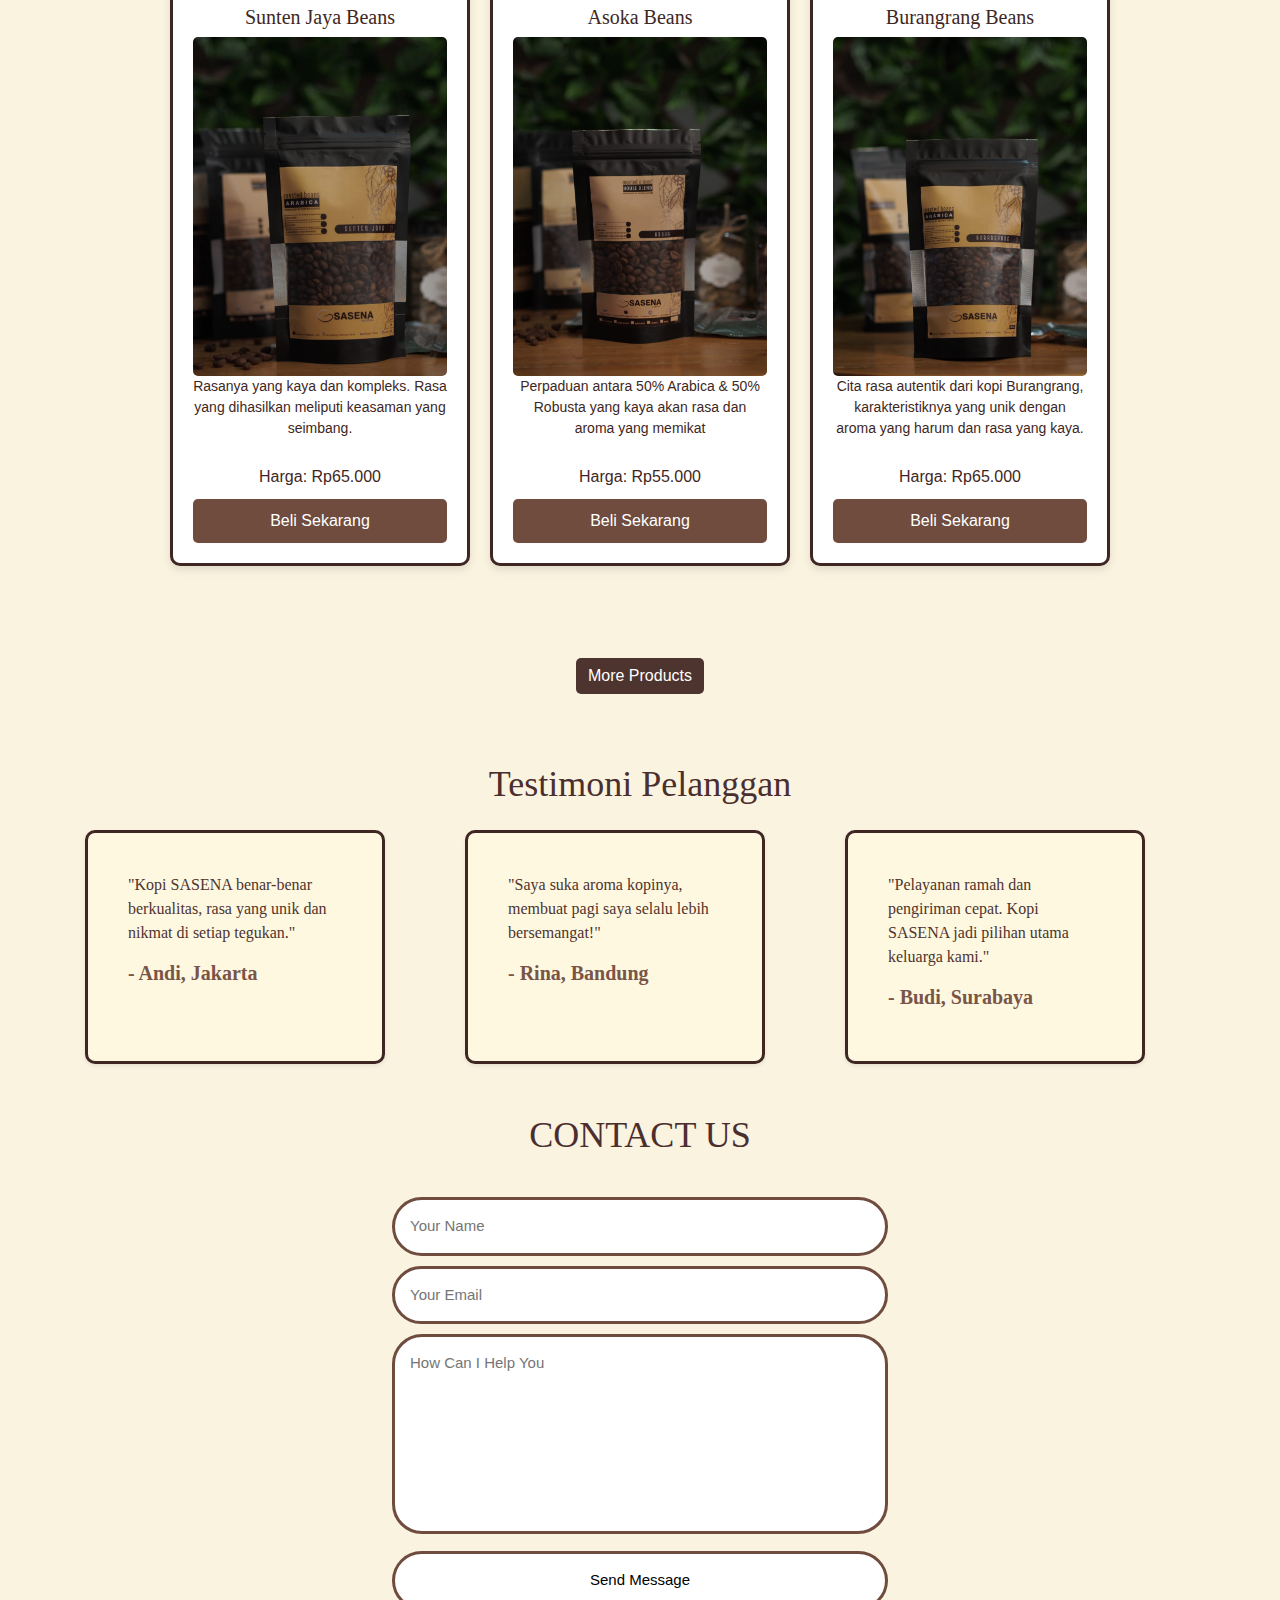
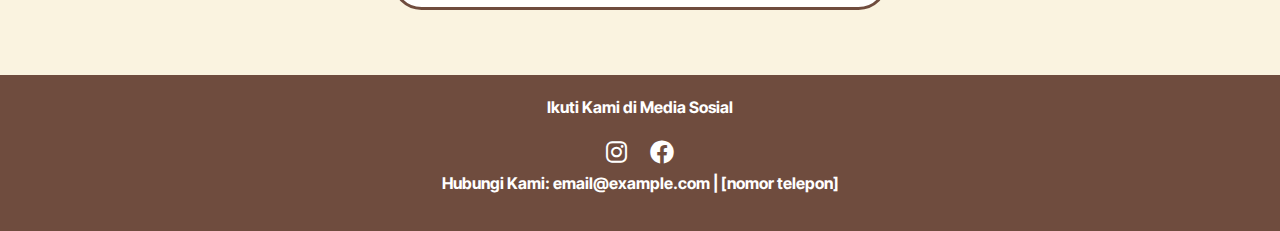
==== commit d452063e: "update landing page" ====
--- a/Tugas RPL/index.html
+++ b/Tugas RPL/index.html
@@ -13,7 +13,7 @@
 
     <!-- Navbar -->
     <nav class="navbar navbar-expand-lg ">
-        <a class="navbar-brand">SASENA</a>
+        <a class="navbar-brand" href="#">SASENA</a>
         <button class="navbar-toggler" type="button" data-toggle="collapse" data-target="#navbarNav" aria-controls="navbarNav" aria-expanded="false" aria-label="Toggle navigation">
             <span class="navbar-toggler-icon"></span>
         </button>
@@ -34,6 +34,7 @@
             </ul>
           </div>
         </nav>
+
         <div style="position: relative;">
           <div class="background">
         </div> 
@@ -41,9 +42,8 @@
           <h1>Selamat Datang di SASENA COFFEE</h1>
           <p>"Dalam setiap tegukan kopi, terdapat aroma petualangan yang menari-nari di lidah. Secangkir Kopi dahulu, Bersenang-senang kemudian."</p>
     </div>
-        </div>
-         
-    </div>
+        </div>
+        
     
     <section id="about" class="py-5">
       <div class="container">
@@ -82,21 +82,21 @@
                   <h3>Sunten Jaya Beans</h3>
                   <img src="/Tugas RPL/assets/produk1.jpg" alt="">
                   <p class="Desc">Rasanya yang kaya dan kompleks. Rasa yang dihasilkan meliputi keasaman yang seimbang.</p>
-                  <p class="price">Harga: Rp100.000</p>
+                  <p class="price">Harga: Rp65.000</p>
                   <button>Beli Sekarang</button>
                 </div>
                 <div class="card">
                   <h3>Asoka Beans</h3>
                   <img src="/Tugas RPL/assets/produk2.jpg" alt="">
                   <p class="Desc">Perpaduan antara 50% Arabica & 50% Robusta yang kaya akan rasa dan aroma yang memikat</p>
-                  <p class="price">Harga: Rp200.000</p>
+                  <p class="price">Harga: Rp55.000</p>
                   <button>Beli Sekarang</button>
                 </div>
                 <div class="card">
                   <h3>Burangrang Beans</h3>
                   <img src="/Tugas RPL/assets/produk3.jpg" alt="">
                   <p class="Desc">Cita rasa autentik dari kopi Burangrang, karakteristiknya yang unik dengan aroma yang harum dan rasa yang kaya.</p>
-                  <p class="price">Harga: Rp300.000</p>
+                  <p class="price">Harga: Rp65.000</p>
                   <button>Beli Sekarang</button>
                 </div>
               </div>
@@ -166,7 +166,7 @@
             <a href="https://www.instagram.com/sasenacoffee?igsh=MXdnYzlqZTFneHRh" target="_blank"><i class="fab fa-instagram"></i></a>
             <a href="https://www.facebook.com/sasenacoffeestore?mibextid=ZbWKwL" target="_blank"><i class="fab fa-facebook"></i></a>
         </div>
-        <p>Hubungi Kami: sasenacoffee@gmail.com | [+62 813-2051-0502]</p>
+        <p>Hubungi Kami: email@example.com | [nomor telepon]</p>
     </footer>
 
     <script>
--- a/Tugas RPL/style.css
+++ b/Tugas RPL/style.css
@@ -1,11 +1,12 @@
-@import url('https://fonts.googleapis.com/css2?family=Anton&family=Bebas+Neue&family=Inter+Tight:ital,wght@0,100..900;1,100..900&display=swap');
+@import url("https://fonts.googleapis.com/css2?family=Anton&family=Bebas+Neue&family=Inter+Tight:ital,wght@0,100..900;1,100..900&display=swap");
 /*Header*/
 * {
   margin: 0;
   padding: 0;
   box-sizing: border-box;
 }
-body, html {
+body,
+html {
   margin: 0;
   padding: 0;
   height: 100%;
@@ -15,7 +16,7 @@
   position: relative;
   width: 100%;
   height: 100vh;
-  background: url('./assets/Home.avif') no-repeat center center/cover;
+  background: url("./assets/Home.avif") no-repeat center center/cover;
   filter: blur(5px);
 }
 
@@ -24,36 +25,35 @@
   top: 50%;
   left: 50%;
   transform: translate(-50%, -50%);
-  color: black; 
+  color: black;
   text-align: center;
   font-family: Arial, sans-serif;
-  z-index: 1;
+  z-index: 1000;
   background-color: transparent;
-  
 }
 
 .text h1 {
-  font-family: "Inter Tight", serif;
-  font-optical-sizing: auto;
-  font-weight: 800;
-  font-style: normal;
+  font-size: 3rem;
+  font-family: "Playfair Display", serif;
+  font-weight: 600;
 }
 
 .text p {
-  font-family: "Inter Tight", serif;
-  font-optical-sizing: auto;
-  font-weight: 800;
-  font-style: normal;
+  font-size: 1.3rem;
+  font-family: "Lora", serif;
 }
 
 /* navbar */
-button.navbar-toggler {
-  background-color: white;
+button.navbar-toggler- {
+  color: #007bff;
+}
+.navbar-toggler {
+  color: white;
 }
 #navbar-color {
   background-color: rgba(238, 224, 208);
 }
-.navbar-expand-lg{
+.navbar-expand-lg {
   background-color: #3e2723;
 }
 .navbar-brand {
@@ -61,48 +61,47 @@
   font-optical-sizing: auto;
   font-weight: 800;
   font-style: normal;
-  color: white;
 }
 
 .navbar-nav {
-  margin-left: auto; 
-  gap: 30px; 
+  margin-left: auto;
+  gap: 30px;
   list-style: none;
   transition: left 0.3s;
   font-size: 18px;
   padding-right: 10px;
 }
+.navbar-brand {
+  color: white;
+}
 .nav-link {
   color: white;
   cursor: pointer;
   font-family: "Inter Tight", serif;
   font-optical-sizing: auto;
-  font-weight: 600; 
+  font-weight: 600;
   font-style: normal;
-  margin-top: 5px;
 }
 
 .nav-link:hover {
   color: #6f4c3e;
   border: 3px solid #6f4c3e;
   border-radius: 30px;
-  padding: 2px 8px; 
-  margin-top: 5px;
+  padding: 2px 8px;
 }
 
 /*Body*/
 body {
-  font-family: 'Roboto', sans-serif;
+  font-family: "Roboto", sans-serif;
   margin: 0;
   padding: 0;
-    background-color: #faf3e0;
-    color: #3e2723;
-}
-section.features{
+  background-color: #faf3e0;
+  color: #3e2723;
+}
+section.features {
   background-color: #faf3e0;
   padding-top: 5vh;
   padding-bottom: 5vh;
-
 }
 
 section#products.products.mt-5 {
@@ -111,16 +110,11 @@
 
 /*About*/
 #about h2 {
-  font-family: "Inter Tight", serif;
-  font-optical-sizing: auto;
-  font-weight: 800;
-  font-style: normal;
+  font-family: "Abril Fatface", serif;
+  font-size: 36px;
 }
 #about p {
-  font-family: "Inter Tight", serif;
-  font-optical-sizing: auto;
-  font-weight: 800;
-  font-style: normal;
+  font-family: "Roboto", sans-serif;
   color: #555;
   line-height: 1.8;
 }
@@ -134,9 +128,9 @@
 
 .image-container img {
   transition: transform 0.4s ease-in-out, filter 0.4s ease-in-out;
-    width: 500px;
-    height: 300px;
-    object-fit: cover; /* Menjaga gambar tetap proporsional */
+  width: 500px;
+  height: 300px;
+  object-fit: cover; /* Menjaga gambar tetap proporsional */
 }
 
 .image-container:hover img {
@@ -145,29 +139,25 @@
   cursor: pointer;
 }
 
-
 /* Container untuk card */
 .products h2 {
-  font-family: "Inter Tight", serif;
-  font-optical-sizing: auto;
-  font-weight: 800;
-  font-style: normal;
+  font-family: "Abril Fatface", serif;
   color: #4b2e2e;
+  font-size: 36px;
   margin-bottom: 30px;
 }
 .cards-container {
   display: flex;
   justify-content: center;
-  align-items: center; 
-  gap: 20px; 
-  margin: 0; 
+  align-items: center;
+  gap: 20px;
+  margin: 0;
   padding: 5px;
-  height: 80vh; 
-}
-
+  height: 80vh;
+}
 
 .card {
-  max-width: 300px; 
+  max-width: 300px;
   border: 3px solid #3e2723;
   border-radius: 10px;
   box-shadow: 0 4px 8px rgba(0, 0, 0, 0.1);
@@ -177,18 +167,15 @@
   color: #faf3e0;
 }
 .card h3 {
-  font-family: "Inter Tight", serif;
-  font-optical-sizing: auto;
-  font-weight: 800;
-  font-style: normal;
+  font-family: "Pacifico", cursive;
   font-size: 20px;
   color: #3e2723;
 }
-p.Desc{
+p.Desc {
   font-size: 14px;
   color: #3e2723;
 }
-p.price{
+p.price {
   font-size: 16px;
   color: #3e2723;
   margin: 10px 0;
@@ -212,33 +199,29 @@
   border-radius: 5px;
   cursor: pointer;
   font-size: 16px;
-  transition:  0.3s;
+  transition: 0.3s;
 }
 
 .card button:hover {
-  background-color: #4E342E;
-}
-button.btn{
-    color: white;
-    border: none;
-    border-radius: 30px;
-    cursor: pointer;
-    font-size: 16px;
-    transition: 0.3s;
+  background-color: #4e342e;
 }
 button.btn {
-  margin-top: 15px;
-  background-color: #3e2723;
-  color: white;
+  background-color: #6f4c3e;
+  color: white;
+  border: none;
+  border-radius: 5px;
+  cursor: pointer;
+  font-size: 16px;
+  transition: 0.3s;
+}
+button.btn {
+  background-color: #4e342e;
 }
 
 /*Testimoni*/
 /* Style untuk semua card testimoni */
 .testimoni h2 {
-  font-family: "Inter Tight", serif;
-  font-optical-sizing: auto;
-  font-weight: 800;
-  font-style: normal;
+  font-family: "Abril Fatface", serif;
   color: #4b2e2e;
   font-size: 36px;
   margin-bottom: 30px;
@@ -246,29 +229,28 @@
 
 .testimoni .card {
   height: 100%;
-  min-height: 200px; 
-  background-color: #fff8e1; 
+  min-height: 200px;
+  background-color: #fff8e1;
   border: 1px solid #e0c4a8;
-  border-radius: 10px;  
-  box-shadow: 0 4px 8px rgba(0, 0, 0, 0.3); 
+  border-radius: 10px;
+  box-shadow: 0 4px 8px rgba(0, 0, 0, 0.3);
   text-align: left;
   border: 3px solid #3e2723;
 }
 
 .testimoni .card-body {
-  font-family: 'Inter Tight', serif;
+  font-family: "Merriweather", serif;
 }
 
 .testimoni .card-text {
-  color: #4E342E;
+  color: #4e342e;
 }
 
 .testimoni .card-title {
-  font-weight: bold; 
-  color: #795548; 
-}
-/* contact */ 
-
+  font-weight: bold;
+  color: #795548;
+}
+/* contact */
 
 .contact {
   display: flex;
@@ -279,13 +261,13 @@
 }
 
 .contact h2 {
-  font-family: 'Inter Tight', serif;
+  font-family: "Abril Fatface", serif;
   color: #4b2e2e;
   text-align: center;
   font-size: 36px;
   margin-bottom: 30px;
 }
-.contact-form{
+.contact-form {
   padding-bottom: 5vh;
 }
 .contact-form form {
@@ -296,7 +278,8 @@
   margin: auto;
   padding: 10px;
 }
-.contact-form form input, form textarea {
+.contact-form form input,
+form textarea {
   width: 80%;
   padding: 15px;
   background: white;
@@ -315,7 +298,7 @@
   width: 160px;
   height: 60px;
   background: transparent;
-  border: 3px solid #4E342E;
+  border: 3px solid #4e342e;
   border-radius: 30px;
   transition: 0.5s ease;
   cursor: pointer;
@@ -330,31 +313,24 @@
 /* contact end */
 
 footer {
-    background: #3e2723;
-    color: white;
-    padding: 20px 0;
-    text-align: center;
-    font-family: "Inter Tight", serif;
+  background: #6f4c3e;
+  color: white;
+  padding: 20px 0;
+  text-align: center;
+  font-family: "Inter Tight", serif;
   font-optical-sizing: auto;
   font-weight: 700;
   font-style: normal;
 }
 
-footer p {
-  margin-top: 10px;
-}
-
 footer div a {
   margin: 0 10px; /* Jarak antar ikon */
-  color: #3e2723; /* Warna ikon */
+  color: white; /* Warna ikon */
   font-size: 24px; /* Ukuran ikon */
   text-decoration: none; /* Hilangkan garis bawah */
   transition: color 0.3s; /* Efek transisi */
-  border: 4px solid white;
-  border-radius: 5px;
-  background-color: white;
 }
 
 footer div a:hover {
-  color: #6f4c3e; /* Warna saat ikon di-hover */
-}+  color: #ffd54f; /* Warna saat ikon di-hover */
+}
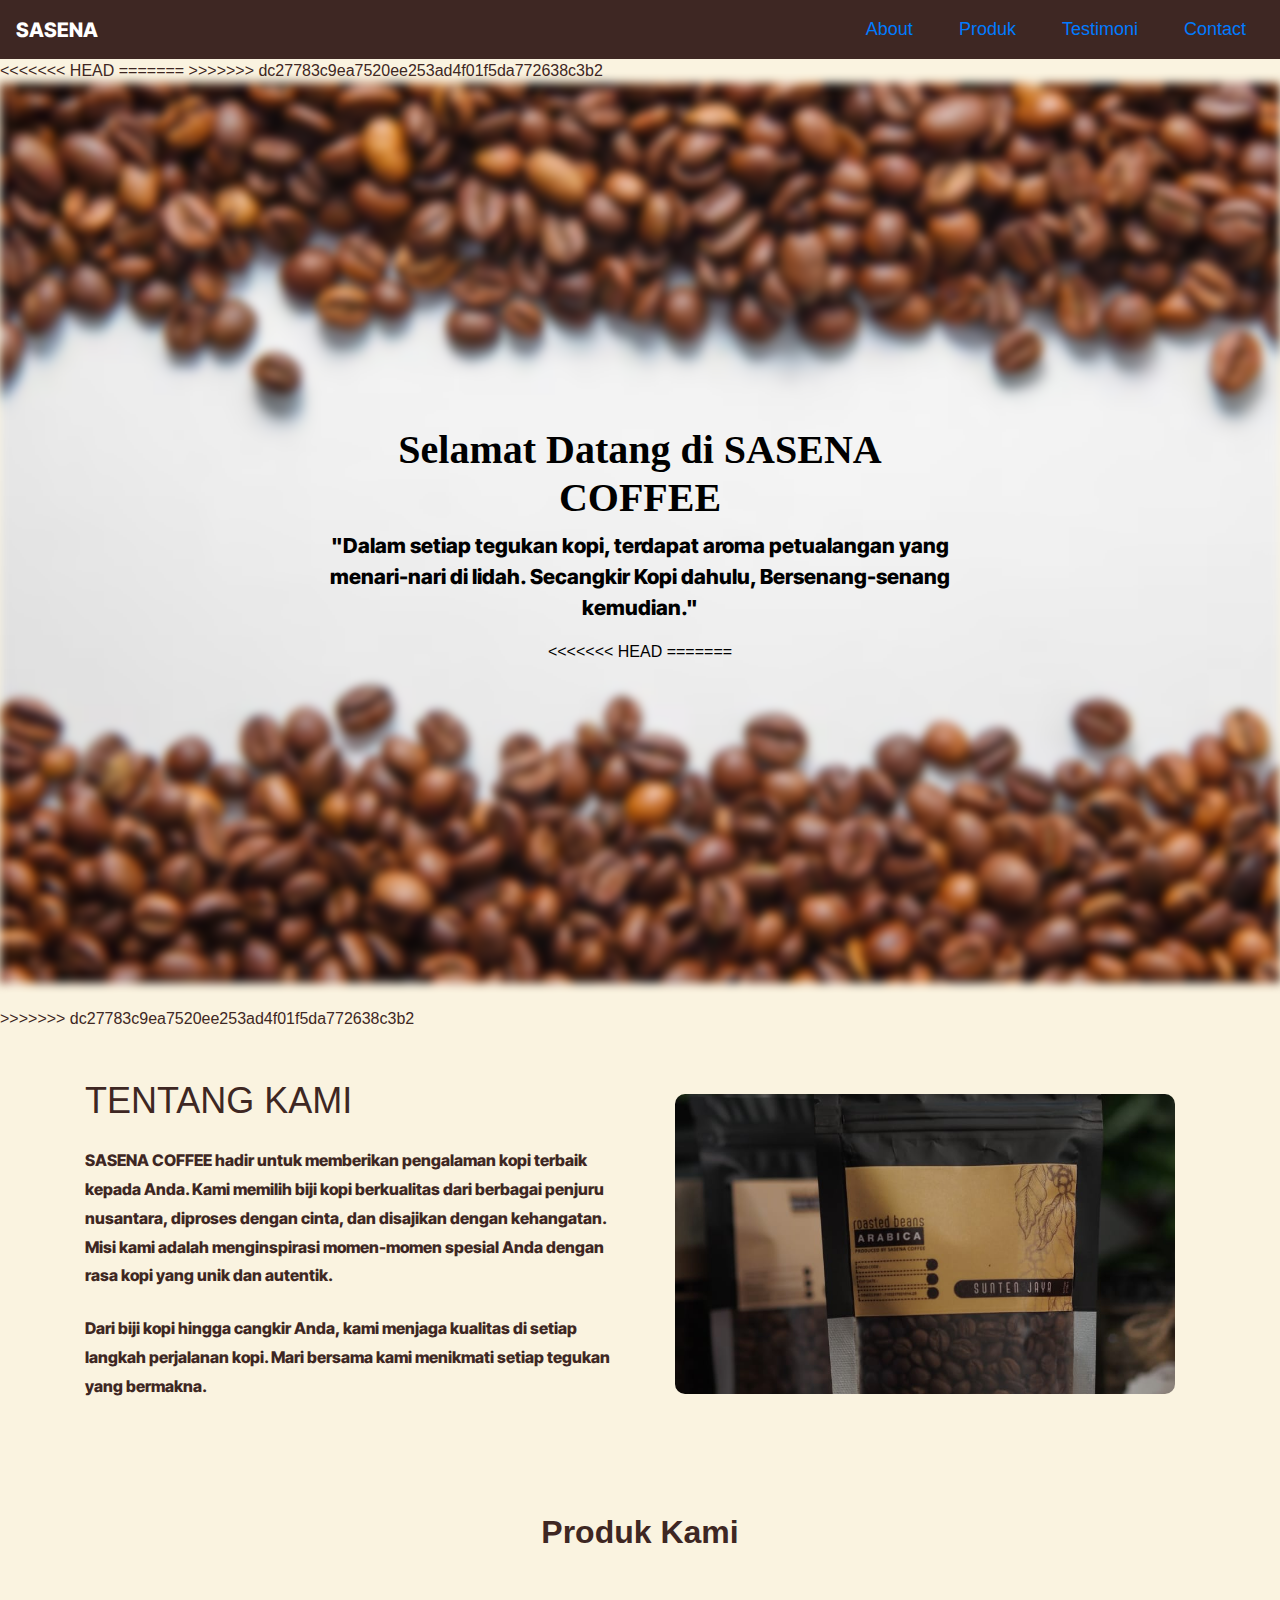
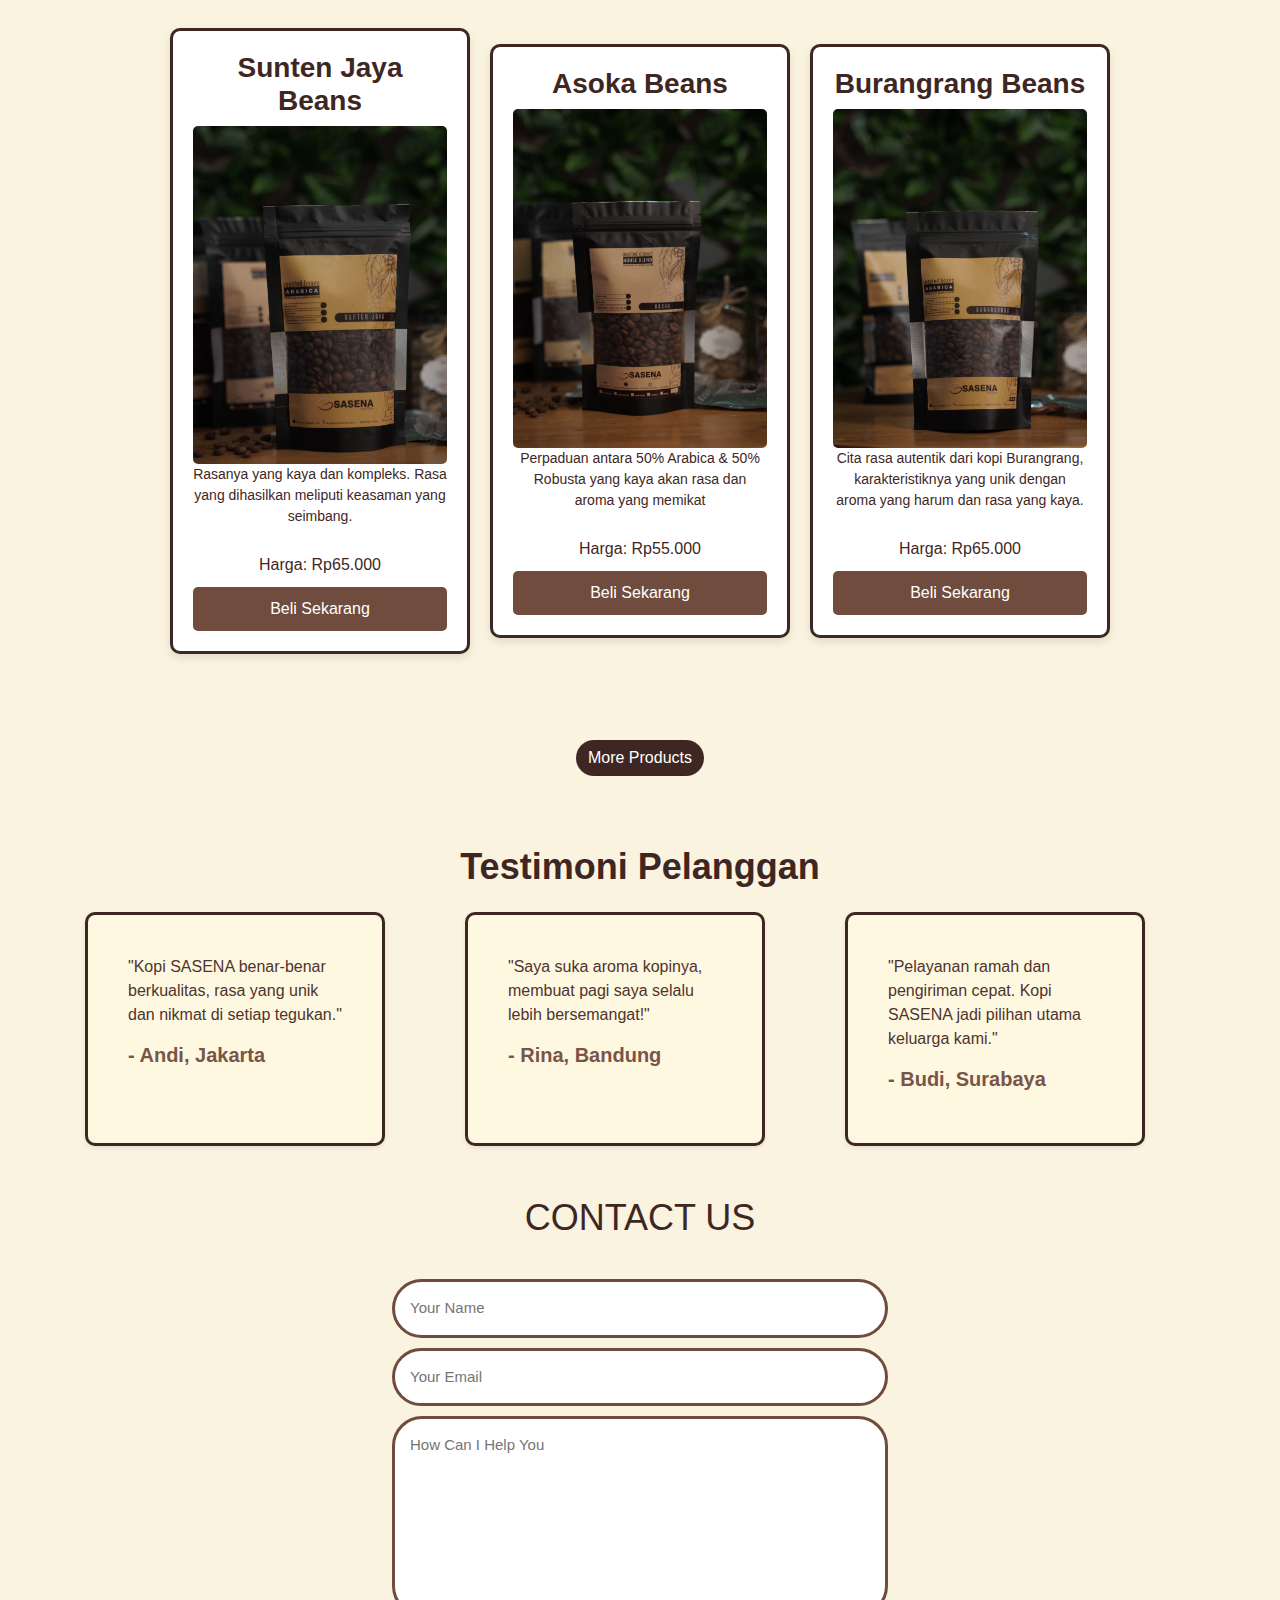
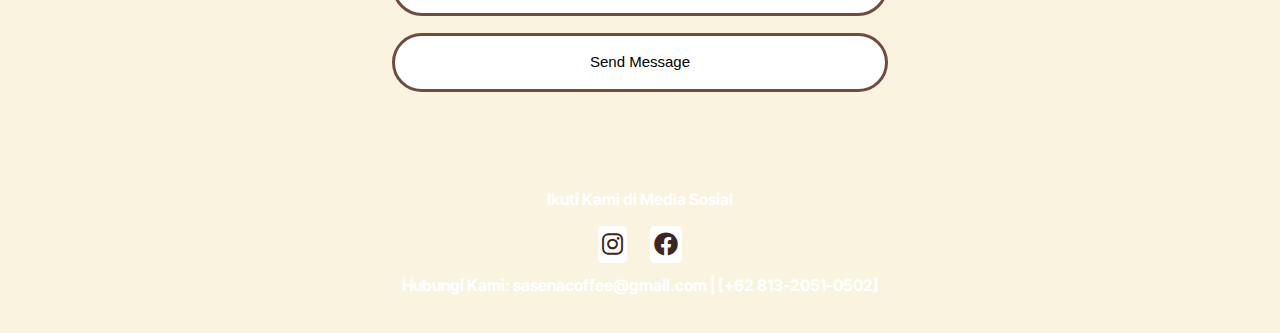
==== commit d05ce4d6: "update landing page" ====
--- a/Tugas RPL/index.html
+++ b/Tugas RPL/index.html
@@ -13,7 +13,7 @@
 
     <!-- Navbar -->
     <nav class="navbar navbar-expand-lg ">
-        <a class="navbar-brand" href="#">SASENA</a>
+        <a class="navbar-brand">SASENA</a>
         <button class="navbar-toggler" type="button" data-toggle="collapse" data-target="#navbarNav" aria-controls="navbarNav" aria-expanded="false" aria-label="Toggle navigation">
             <span class="navbar-toggler-icon"></span>
         </button>
@@ -34,13 +34,22 @@
             </ul>
           </div>
         </nav>
-
+<<<<<<< HEAD
+
+=======
+>>>>>>> dc27783c9ea7520ee253ad4f01f5da772638c3b2
         <div style="position: relative;">
           <div class="background">
         </div> 
         <div class="text">
           <h1>Selamat Datang di SASENA COFFEE</h1>
           <p>"Dalam setiap tegukan kopi, terdapat aroma petualangan yang menari-nari di lidah. Secangkir Kopi dahulu, Bersenang-senang kemudian."</p>
+<<<<<<< HEAD
+=======
+    </div>
+        </div>
+         
+>>>>>>> dc27783c9ea7520ee253ad4f01f5da772638c3b2
     </div>
         </div>
         
@@ -166,7 +175,7 @@
             <a href="https://www.instagram.com/sasenacoffee?igsh=MXdnYzlqZTFneHRh" target="_blank"><i class="fab fa-instagram"></i></a>
             <a href="https://www.facebook.com/sasenacoffeestore?mibextid=ZbWKwL" target="_blank"><i class="fab fa-facebook"></i></a>
         </div>
-        <p>Hubungi Kami: email@example.com | [nomor telepon]</p>
+        <p>Hubungi Kami: sasenacoffee@gmail.com | [+62 813-2051-0502]</p>
     </footer>
 
     <script>
--- a/Tugas RPL/style.css
+++ b/Tugas RPL/style.css
@@ -33,6 +33,7 @@
 }
 
 .text h1 {
+<<<<<<< HEAD
   font-size: 3rem;
   font-family: "Playfair Display", serif;
   font-weight: 600;
@@ -49,6 +50,24 @@
 }
 .navbar-toggler {
   color: white;
+=======
+  font-family: "Inter Tight", serif;
+  font-optical-sizing: auto;
+  font-weight: 800;
+  font-style: normal;
+}
+
+.text p {
+  font-family: "Inter Tight", serif;
+  font-optical-sizing: auto;
+  font-weight: 800;
+  font-style: normal;
+}
+
+/* navbar */
+button.navbar-toggler {
+  background-color: white;
+>>>>>>> dc27783c9ea7520ee253ad4f01f5da772638c3b2
 }
 #navbar-color {
   background-color: rgba(238, 224, 208);
@@ -61,6 +80,7 @@
   font-optical-sizing: auto;
   font-weight: 800;
   font-style: normal;
+  color: white;
 }
 
 .navbar-nav {
@@ -71,9 +91,12 @@
   font-size: 18px;
   padding-right: 10px;
 }
+<<<<<<< HEAD
 .navbar-brand {
   color: white;
 }
+=======
+>>>>>>> dc27783c9ea7520ee253ad4f01f5da772638c3b2
 .nav-link {
   color: white;
   cursor: pointer;
@@ -81,13 +104,19 @@
   font-optical-sizing: auto;
   font-weight: 600;
   font-style: normal;
+  margin-top: 5px;
 }
 
 .nav-link:hover {
   color: #6f4c3e;
   border: 3px solid #6f4c3e;
   border-radius: 30px;
+<<<<<<< HEAD
   padding: 2px 8px;
+=======
+  padding: 2px 8px; 
+  margin-top: 5px;
+>>>>>>> dc27783c9ea7520ee253ad4f01f5da772638c3b2
 }
 
 /*Body*/
@@ -110,11 +139,24 @@
 
 /*About*/
 #about h2 {
+<<<<<<< HEAD
   font-family: "Abril Fatface", serif;
   font-size: 36px;
 }
 #about p {
   font-family: "Roboto", sans-serif;
+=======
+  font-family: "Inter Tight", serif;
+  font-optical-sizing: auto;
+  font-weight: 800;
+  font-style: normal;
+}
+#about p {
+  font-family: "Inter Tight", serif;
+  font-optical-sizing: auto;
+  font-weight: 800;
+  font-style: normal;
+>>>>>>> dc27783c9ea7520ee253ad4f01f5da772638c3b2
   color: #555;
   line-height: 1.8;
 }
@@ -141,9 +183,15 @@
 
 /* Container untuk card */
 .products h2 {
+<<<<<<< HEAD
   font-family: "Abril Fatface", serif;
+=======
+  font-family: "Inter Tight", serif;
+  font-optical-sizing: auto;
+  font-weight: 800;
+  font-style: normal;
+>>>>>>> dc27783c9ea7520ee253ad4f01f5da772638c3b2
   color: #4b2e2e;
-  font-size: 36px;
   margin-bottom: 30px;
 }
 .cards-container {
@@ -167,7 +215,14 @@
   color: #faf3e0;
 }
 .card h3 {
+<<<<<<< HEAD
   font-family: "Pacifico", cursive;
+=======
+  font-family: "Inter Tight", serif;
+  font-optical-sizing: auto;
+  font-weight: 800;
+  font-style: normal;
+>>>>>>> dc27783c9ea7520ee253ad4f01f5da772638c3b2
   font-size: 20px;
   color: #3e2723;
 }
@@ -203,6 +258,7 @@
 }
 
 .card button:hover {
+<<<<<<< HEAD
   background-color: #4e342e;
 }
 button.btn {
@@ -216,12 +272,35 @@
 }
 button.btn {
   background-color: #4e342e;
+=======
+  background-color: #4E342E;
+}
+button.btn{
+    color: white;
+    border: none;
+    border-radius: 30px;
+    cursor: pointer;
+    font-size: 16px;
+    transition: 0.3s;
+}
+button.btn {
+  margin-top: 15px;
+  background-color: #3e2723;
+  color: white;
+>>>>>>> dc27783c9ea7520ee253ad4f01f5da772638c3b2
 }
 
 /*Testimoni*/
 /* Style untuk semua card testimoni */
 .testimoni h2 {
+<<<<<<< HEAD
   font-family: "Abril Fatface", serif;
+=======
+  font-family: "Inter Tight", serif;
+  font-optical-sizing: auto;
+  font-weight: 800;
+  font-style: normal;
+>>>>>>> dc27783c9ea7520ee253ad4f01f5da772638c3b2
   color: #4b2e2e;
   font-size: 36px;
   margin-bottom: 30px;
@@ -239,7 +318,11 @@
 }
 
 .testimoni .card-body {
+<<<<<<< HEAD
   font-family: "Merriweather", serif;
+=======
+  font-family: 'Inter Tight', serif;
+>>>>>>> dc27783c9ea7520ee253ad4f01f5da772638c3b2
 }
 
 .testimoni .card-text {
@@ -261,7 +344,11 @@
 }
 
 .contact h2 {
+<<<<<<< HEAD
   font-family: "Abril Fatface", serif;
+=======
+  font-family: 'Inter Tight', serif;
+>>>>>>> dc27783c9ea7520ee253ad4f01f5da772638c3b2
   color: #4b2e2e;
   text-align: center;
   font-size: 36px;
@@ -313,24 +400,44 @@
 /* contact end */
 
 footer {
+<<<<<<< HEAD
   background: #6f4c3e;
   color: white;
   padding: 20px 0;
   text-align: center;
   font-family: "Inter Tight", serif;
+=======
+    background: #3e2723;
+    color: white;
+    padding: 20px 0;
+    text-align: center;
+    font-family: "Inter Tight", serif;
+>>>>>>> dc27783c9ea7520ee253ad4f01f5da772638c3b2
   font-optical-sizing: auto;
   font-weight: 700;
   font-style: normal;
+}
+
+footer p {
+  margin-top: 10px;
 }
 
 footer div a {
   margin: 0 10px; /* Jarak antar ikon */
-  color: white; /* Warna ikon */
+  color: #3e2723; /* Warna ikon */
   font-size: 24px; /* Ukuran ikon */
   text-decoration: none; /* Hilangkan garis bawah */
   transition: color 0.3s; /* Efek transisi */
+  border: 4px solid white;
+  border-radius: 5px;
+  background-color: white;
 }
 
 footer div a:hover {
+<<<<<<< HEAD
   color: #ffd54f; /* Warna saat ikon di-hover */
 }
+=======
+  color: #6f4c3e; /* Warna saat ikon di-hover */
+}
+>>>>>>> dc27783c9ea7520ee253ad4f01f5da772638c3b2
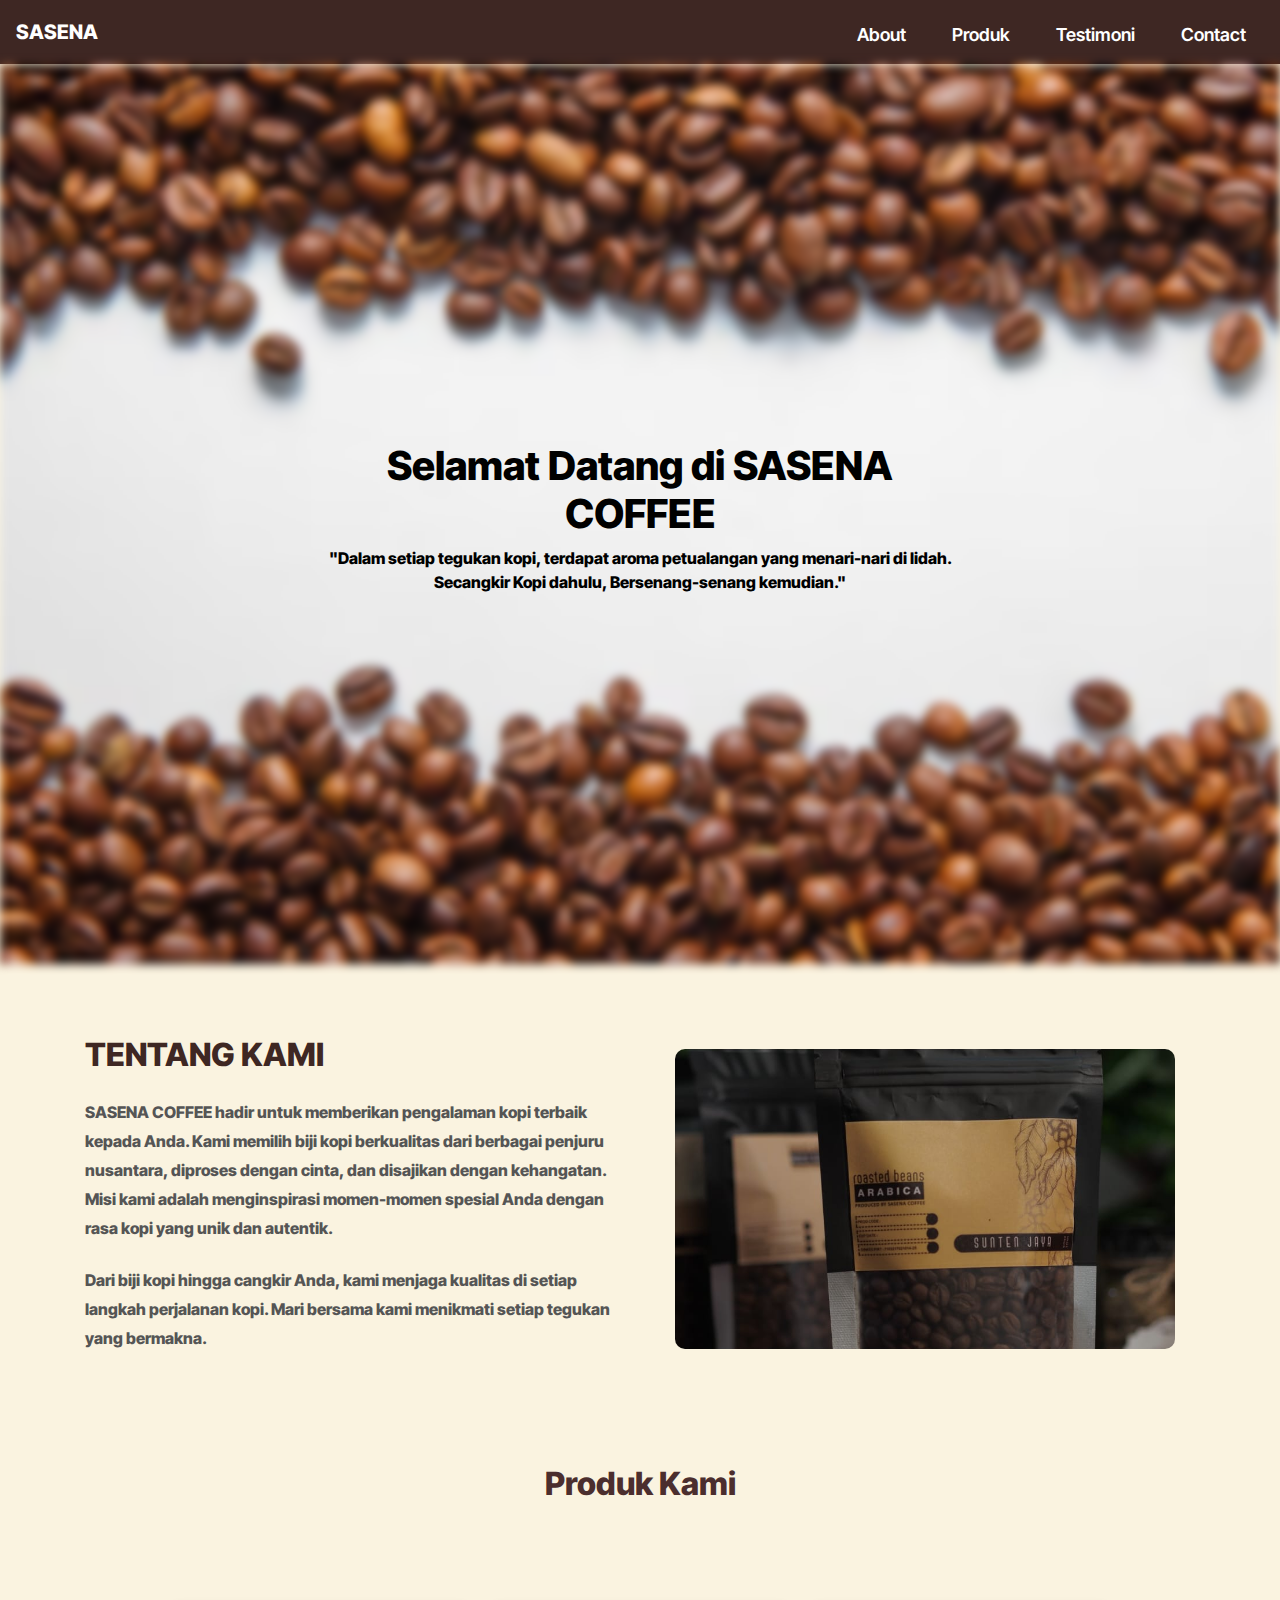
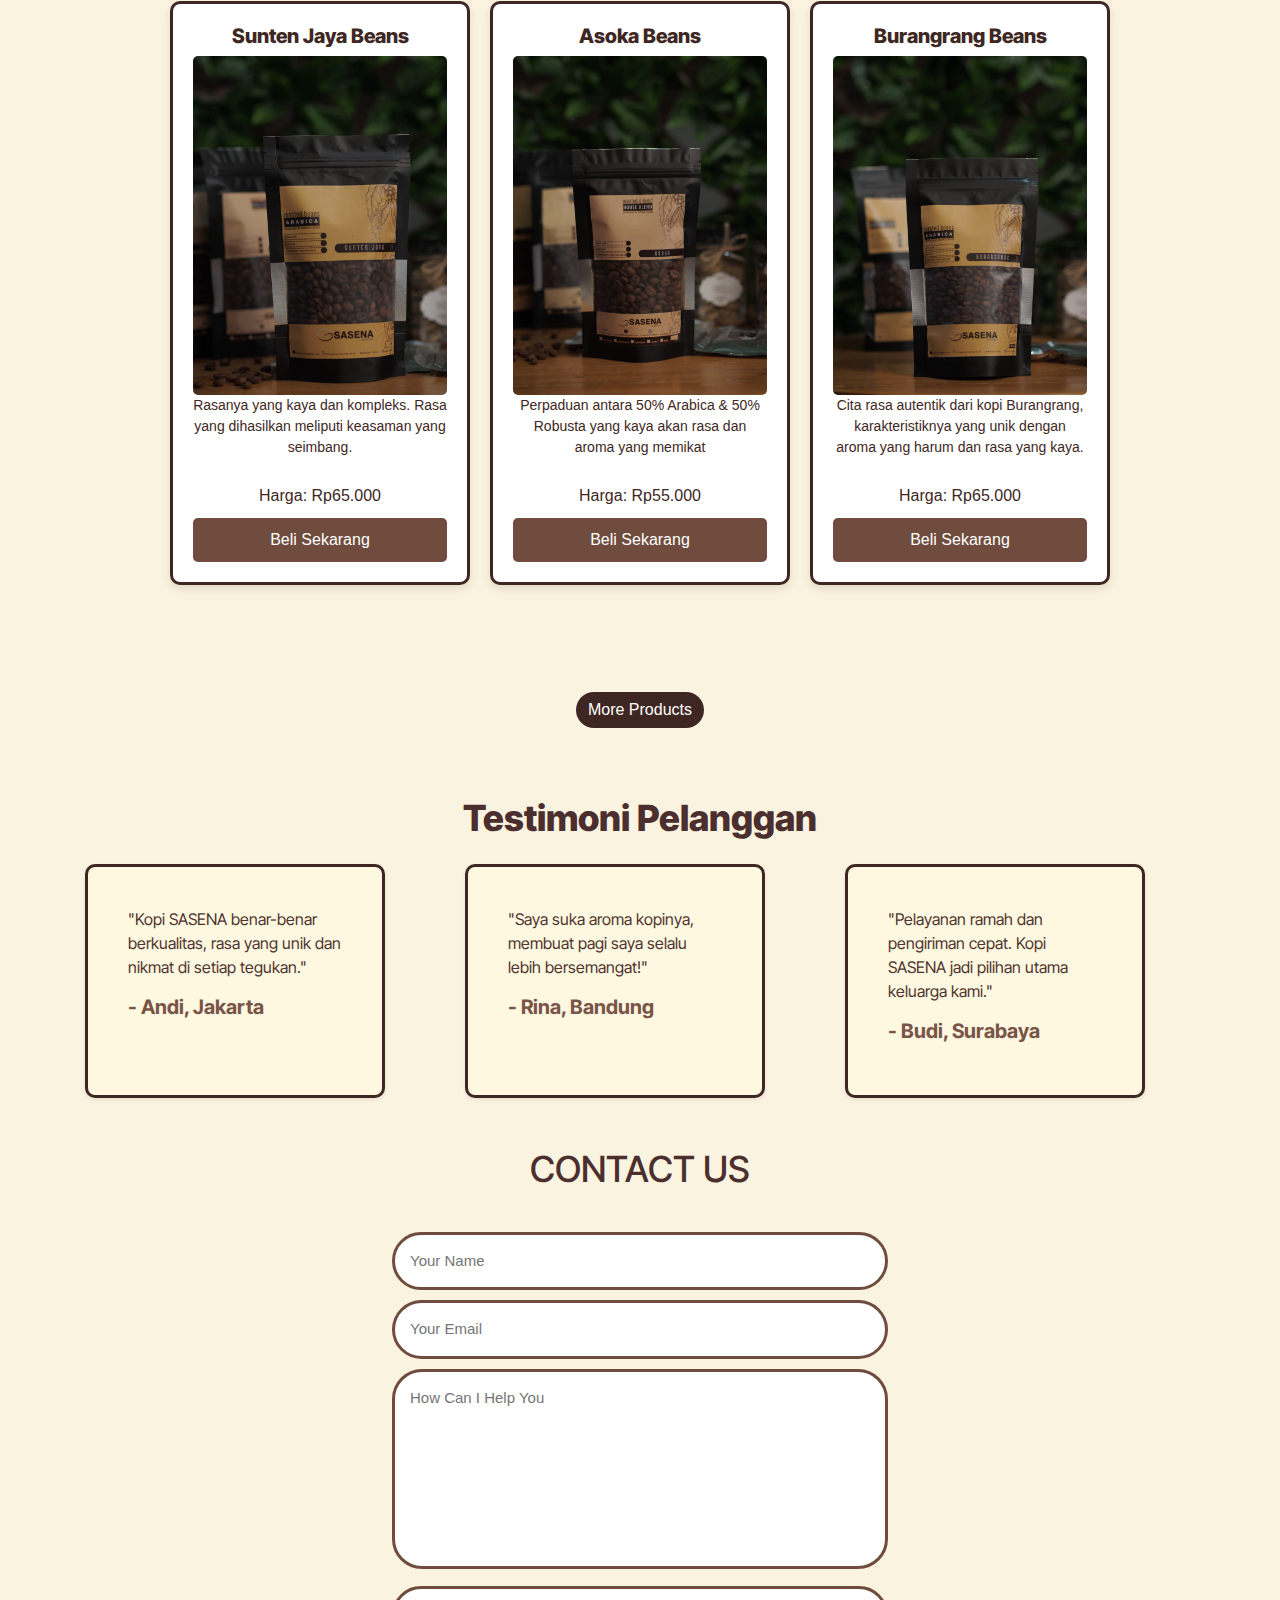
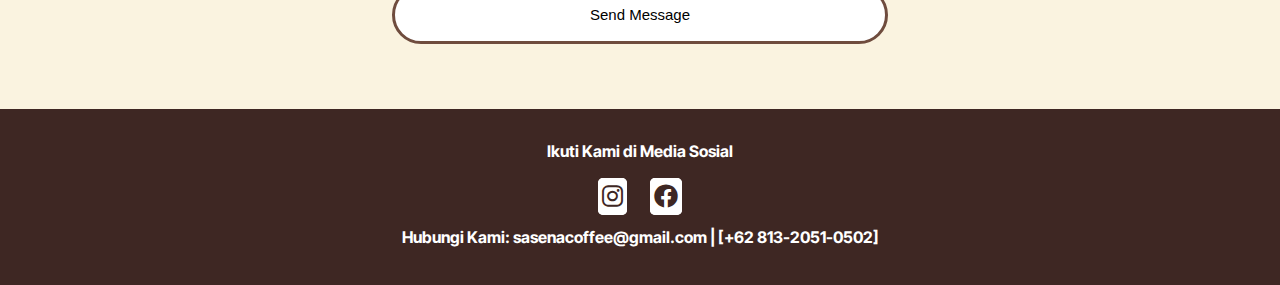
==== commit ffc46b27: "fixing html" ====
--- a/Tugas RPL/index.html
+++ b/Tugas RPL/index.html
@@ -34,22 +34,15 @@
             </ul>
           </div>
         </nav>
-<<<<<<< HEAD
-
-=======
->>>>>>> dc27783c9ea7520ee253ad4f01f5da772638c3b2
         <div style="position: relative;">
           <div class="background">
         </div> 
         <div class="text">
           <h1>Selamat Datang di SASENA COFFEE</h1>
           <p>"Dalam setiap tegukan kopi, terdapat aroma petualangan yang menari-nari di lidah. Secangkir Kopi dahulu, Bersenang-senang kemudian."</p>
-<<<<<<< HEAD
-=======
     </div>
         </div>
          
->>>>>>> dc27783c9ea7520ee253ad4f01f5da772638c3b2
     </div>
         </div>
         
--- a/Tugas RPL/style.css
+++ b/Tugas RPL/style.css
@@ -33,24 +33,6 @@
 }
 
 .text h1 {
-<<<<<<< HEAD
-  font-size: 3rem;
-  font-family: "Playfair Display", serif;
-  font-weight: 600;
-}
-
-.text p {
-  font-size: 1.3rem;
-  font-family: "Lora", serif;
-}
-
-/* navbar */
-button.navbar-toggler- {
-  color: #007bff;
-}
-.navbar-toggler {
-  color: white;
-=======
   font-family: "Inter Tight", serif;
   font-optical-sizing: auto;
   font-weight: 800;
@@ -67,7 +49,6 @@
 /* navbar */
 button.navbar-toggler {
   background-color: white;
->>>>>>> dc27783c9ea7520ee253ad4f01f5da772638c3b2
 }
 #navbar-color {
   background-color: rgba(238, 224, 208);
@@ -91,12 +72,6 @@
   font-size: 18px;
   padding-right: 10px;
 }
-<<<<<<< HEAD
-.navbar-brand {
-  color: white;
-}
-=======
->>>>>>> dc27783c9ea7520ee253ad4f01f5da772638c3b2
 .nav-link {
   color: white;
   cursor: pointer;
@@ -111,12 +86,8 @@
   color: #6f4c3e;
   border: 3px solid #6f4c3e;
   border-radius: 30px;
-<<<<<<< HEAD
-  padding: 2px 8px;
-=======
   padding: 2px 8px; 
   margin-top: 5px;
->>>>>>> dc27783c9ea7520ee253ad4f01f5da772638c3b2
 }
 
 /*Body*/
@@ -139,24 +110,16 @@
 
 /*About*/
 #about h2 {
-<<<<<<< HEAD
-  font-family: "Abril Fatface", serif;
-  font-size: 36px;
+  font-family: "Inter Tight", serif;
+  font-optical-sizing: auto;
+  font-weight: 800;
+  font-style: normal;
 }
 #about p {
-  font-family: "Roboto", sans-serif;
-=======
-  font-family: "Inter Tight", serif;
-  font-optical-sizing: auto;
-  font-weight: 800;
-  font-style: normal;
-}
-#about p {
-  font-family: "Inter Tight", serif;
-  font-optical-sizing: auto;
-  font-weight: 800;
-  font-style: normal;
->>>>>>> dc27783c9ea7520ee253ad4f01f5da772638c3b2
+  font-family: "Inter Tight", serif;
+  font-optical-sizing: auto;
+  font-weight: 800;
+  font-style: normal;
   color: #555;
   line-height: 1.8;
 }
@@ -183,14 +146,10 @@
 
 /* Container untuk card */
 .products h2 {
-<<<<<<< HEAD
-  font-family: "Abril Fatface", serif;
-=======
-  font-family: "Inter Tight", serif;
-  font-optical-sizing: auto;
-  font-weight: 800;
-  font-style: normal;
->>>>>>> dc27783c9ea7520ee253ad4f01f5da772638c3b2
+  font-family: "Inter Tight", serif;
+  font-optical-sizing: auto;
+  font-weight: 800;
+  font-style: normal;
   color: #4b2e2e;
   margin-bottom: 30px;
 }
@@ -215,14 +174,10 @@
   color: #faf3e0;
 }
 .card h3 {
-<<<<<<< HEAD
-  font-family: "Pacifico", cursive;
-=======
-  font-family: "Inter Tight", serif;
-  font-optical-sizing: auto;
-  font-weight: 800;
-  font-style: normal;
->>>>>>> dc27783c9ea7520ee253ad4f01f5da772638c3b2
+  font-family: "Inter Tight", serif;
+  font-optical-sizing: auto;
+  font-weight: 800;
+  font-style: normal;
   font-size: 20px;
   color: #3e2723;
 }
@@ -258,21 +213,6 @@
 }
 
 .card button:hover {
-<<<<<<< HEAD
-  background-color: #4e342e;
-}
-button.btn {
-  background-color: #6f4c3e;
-  color: white;
-  border: none;
-  border-radius: 5px;
-  cursor: pointer;
-  font-size: 16px;
-  transition: 0.3s;
-}
-button.btn {
-  background-color: #4e342e;
-=======
   background-color: #4E342E;
 }
 button.btn{
@@ -287,20 +227,15 @@
   margin-top: 15px;
   background-color: #3e2723;
   color: white;
->>>>>>> dc27783c9ea7520ee253ad4f01f5da772638c3b2
 }
 
 /*Testimoni*/
 /* Style untuk semua card testimoni */
 .testimoni h2 {
-<<<<<<< HEAD
-  font-family: "Abril Fatface", serif;
-=======
-  font-family: "Inter Tight", serif;
-  font-optical-sizing: auto;
-  font-weight: 800;
-  font-style: normal;
->>>>>>> dc27783c9ea7520ee253ad4f01f5da772638c3b2
+  font-family: "Inter Tight", serif;
+  font-optical-sizing: auto;
+  font-weight: 800;
+  font-style: normal;
   color: #4b2e2e;
   font-size: 36px;
   margin-bottom: 30px;
@@ -318,11 +253,7 @@
 }
 
 .testimoni .card-body {
-<<<<<<< HEAD
-  font-family: "Merriweather", serif;
-=======
   font-family: 'Inter Tight', serif;
->>>>>>> dc27783c9ea7520ee253ad4f01f5da772638c3b2
 }
 
 .testimoni .card-text {
@@ -344,11 +275,7 @@
 }
 
 .contact h2 {
-<<<<<<< HEAD
-  font-family: "Abril Fatface", serif;
-=======
   font-family: 'Inter Tight', serif;
->>>>>>> dc27783c9ea7520ee253ad4f01f5da772638c3b2
   color: #4b2e2e;
   text-align: center;
   font-size: 36px;
@@ -400,19 +327,16 @@
 /* contact end */
 
 footer {
-<<<<<<< HEAD
   background: #6f4c3e;
   color: white;
   padding: 20px 0;
   text-align: center;
   font-family: "Inter Tight", serif;
-=======
     background: #3e2723;
     color: white;
     padding: 20px 0;
     text-align: center;
     font-family: "Inter Tight", serif;
->>>>>>> dc27783c9ea7520ee253ad4f01f5da772638c3b2
   font-optical-sizing: auto;
   font-weight: 700;
   font-style: normal;
@@ -434,10 +358,6 @@
 }
 
 footer div a:hover {
-<<<<<<< HEAD
   color: #ffd54f; /* Warna saat ikon di-hover */
 }
-=======
-  color: #6f4c3e; /* Warna saat ikon di-hover */
-}
->>>>>>> dc27783c9ea7520ee253ad4f01f5da772638c3b2
+
